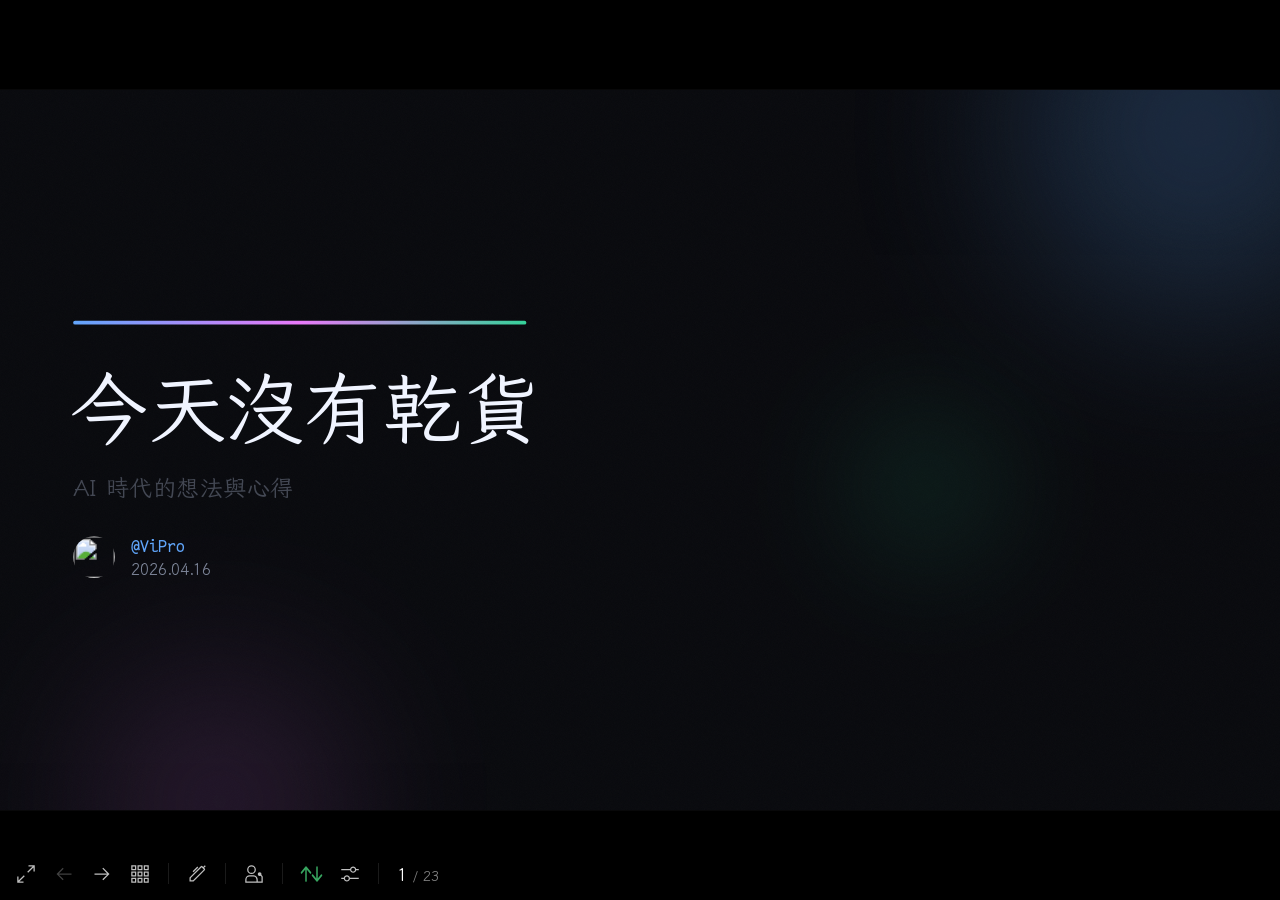
==== index.html @ 2b9e62b6 "Deploy slides Co-Authored-By: Claude Opus 4.6 (1M context) <noreply@anthropic.com>" ====
<!DOCTYPE html>
<html lang="en">
<head>
<meta charset="utf-8">
<meta name="viewport" content="width=device-width, initial-scale=1">
<title>今天沒有乾貨 - Slidev</title>
<link rel="preload" as="image" href="https://github.com/VdustR.png">
<link rel="icon" href="https://cdn.jsdelivr.net/gh/slidevjs/slidev/assets/favicon.png">
<meta http-equiv="Content-Type" content="text/html; charset=UTF-8">
<meta property="slidev:version" content="52.14.2">
<meta property="og:title" content="今天沒有乾貨 - Slidev">  <script type="module" crossorigin src="/assets/index-DfH1OjNK.js"></script>
  <link rel="modulepreload" crossorigin href="/assets/modules/vue-6H1W4fmf.js">
  <link rel="modulepreload" crossorigin href="/assets/modules/shiki-DHP1OZ5i.js">
  <link rel="stylesheet" crossorigin href="/assets/modules/shiki-UqVAgQbi.css">
  <link rel="stylesheet" crossorigin href="/assets/index-C6qQCcV-.css">
</head>
<body>
  <div id="app"></div>
  <div id="mermaid-rendering-container"></div>
  
</body>
</html>
---- assets/modules/shiki-UqVAgQbi.css ----
.resize-observer[data-v-b329ee4c]{position:absolute;top:0;left:0;z-index:-1;width:100%;height:100%;border:none;background-color:transparent;pointer-events:none;display:block;overflow:hidden;opacity:0}.resize-observer[data-v-b329ee4c] object{display:block;position:absolute;top:0;left:0;height:100%;width:100%;overflow:hidden;pointer-events:none;z-index:-1}.v-popper__popper{z-index:10000;top:0;left:0;outline:none}.v-popper__popper.v-popper__popper--hidden{visibility:hidden;opacity:0;transition:opacity .15s,visibility .15s;pointer-events:none}.v-popper__popper.v-popper__popper--shown{visibility:visible;opacity:1;transition:opacity .15s}.v-popper__popper.v-popper__popper--skip-transition,.v-popper__popper.v-popper__popper--skip-transition>.v-popper__wrapper{transition:none!important}.v-popper__backdrop{position:absolute;top:0;left:0;width:100%;height:100%;display:none}.v-popper__inner{position:relative;box-sizing:border-box;overflow-y:auto}.v-popper__inner>div{position:relative;z-index:1;max-width:inherit;max-height:inherit}.v-popper__arrow-container{position:absolute;width:10px;height:10px}.v-popper__popper--arrow-overflow .v-popper__arrow-container,.v-popper__popper--no-positioning .v-popper__arrow-container{display:none}.v-popper__arrow-inner,.v-popper__arrow-outer{border-style:solid;position:absolute;top:0;left:0;width:0;height:0}.v-popper__arrow-inner{visibility:hidden;border-width:7px}.v-popper__arrow-outer{border-width:6px}.v-popper__popper[data-popper-placement^=top] .v-popper__arrow-inner,.v-popper__popper[data-popper-placement^=bottom] .v-popper__arrow-inner{left:-2px}.v-popper__popper[data-popper-placement^=top] .v-popper__arrow-outer,.v-popper__popper[data-popper-placement^=bottom] .v-popper__arrow-outer{left:-1px}.v-popper__popper[data-popper-placement^=top] .v-popper__arrow-inner,.v-popper__popper[data-popper-placement^=top] .v-popper__arrow-outer{border-bottom-width:0;border-left-color:transparent!important;border-right-color:transparent!important;border-bottom-color:transparent!important}.v-popper__popper[data-popper-placement^=top] .v-popper__arrow-inner{top:-2px}.v-popper__popper[data-popper-placement^=bottom] .v-popper__arrow-container{top:0}.v-popper__popper[data-popper-placement^=bottom] .v-popper__arrow-inner,.v-popper__popper[data-popper-placement^=bottom] .v-popper__arrow-outer{border-top-width:0;border-left-color:transparent!important;border-right-color:transparent!important;border-top-color:transparent!important}.v-popper__popper[data-popper-placement^=bottom] .v-popper__arrow-inner{top:-4px}.v-popper__popper[data-popper-placement^=bottom] .v-popper__arrow-outer{top:-6px}.v-popper__popper[data-popper-placement^=left] .v-popper__arrow-inner,.v-popper__popper[data-popper-placement^=right] .v-popper__arrow-inner{top:-2px}.v-popper__popper[data-popper-placement^=left] .v-popper__arrow-outer,.v-popper__popper[data-popper-placement^=right] .v-popper__arrow-outer{top:-1px}.v-popper__popper[data-popper-placement^=right] .v-popper__arrow-inner,.v-popper__popper[data-popper-placement^=right] .v-popper__arrow-outer{border-left-width:0;border-left-color:transparent!important;border-top-color:transparent!important;border-bottom-color:transparent!important}.v-popper__popper[data-popper-placement^=right] .v-popper__arrow-inner{left:-4px}.v-popper__popper[data-popper-placement^=right] .v-popper__arrow-outer{left:-6px}.v-popper__popper[data-popper-placement^=left] .v-popper__arrow-container{right:-10px}.v-popper__popper[data-popper-placement^=left] .v-popper__arrow-inner,.v-popper__popper[data-popper-placement^=left] .v-popper__arrow-outer{border-right-width:0;border-top-color:transparent!important;border-right-color:transparent!important;border-bottom-color:transparent!important}.v-popper__popper[data-popper-placement^=left] .v-popper__arrow-inner{left:-2px}.v-popper--theme-tooltip .v-popper__inner{background:#000c;color:#fff;border-radius:6px;padding:7px 12px 6px}.v-popper--theme-tooltip .v-popper__arrow-outer{border-color:#000c}.v-popper--theme-dropdown .v-popper__inner{background:#fff;color:#000;border-radius:6px;border:1px solid #ddd;box-shadow:0 6px 30px #0000001a}.v-popper--theme-dropdown .v-popper__arrow-inner{visibility:visible;border-color:#fff}.v-popper--theme-dropdown .v-popper__arrow-outer{border-color:#ddd}:root{--twoslash-border-color: #8888;--twoslash-underline-color: currentColor;--twoslash-highlighted-border: #c37d0d50;--twoslash-highlighted-bg: #c37d0d20;--twoslash-popup-bg: #f8f8f8;--twoslash-popup-color: inherit;--twoslash-popup-shadow: rgba(0, 0, 0, .08) 0px 1px 4px;--twoslash-docs-color: #888;--twoslash-docs-font: sans-serif;--twoslash-code-font: inherit;--twoslash-code-font-size: 1em;--twoslash-matched-color: inherit;--twoslash-unmatched-color: #888;--twoslash-cursor-color: #8888;--twoslash-error-color: #d45656;--twoslash-error-bg: #d4565620;--twoslash-warn-color: #c37d0d;--twoslash-warn-bg: #c37d0d20;--twoslash-tag-color: #3772cf;--twoslash-tag-bg: #3772cf20;--twoslash-tag-warn-color: var(--twoslash-warn-color);--twoslash-tag-warn-bg: var(--twoslash-warn-bg);--twoslash-tag-annotate-color: #1ba673;--twoslash-tag-annotate-bg: #1ba67320}@media(prefers-reduced-motion:reduce){.twoslash *{transition:none!important}}.twoslash:hover .twoslash-hover{border-color:var(--twoslash-underline-color)}.twoslash .twoslash-hover{border-bottom:1px dotted transparent;transition-timing-function:ease;transition:border-color .3s;position:relative}.twoslash .twoslash-popup-container{position:absolute;opacity:0;display:inline-flex;flex-direction:column;transform:translateY(1.1em);background:var(--twoslash-popup-bg);color:var(--twoslash-popup-color);border:1px solid var(--twoslash-border-color);transition:opacity .3s;border-radius:4px;pointer-events:none;z-index:10;-webkit-user-select:none;user-select:none;text-align:left;box-shadow:var(--twoslash-popup-shadow)}.twoslash .twoslash-query-persisted .twoslash-popup-container{z-index:9;transform:translateY(1.5em)}.twoslash .twoslash-hover:hover .twoslash-popup-container,.twoslash .twoslash-error-hover:hover .twoslash-popup-container,.twoslash .twoslash-query-persisted .twoslash-popup-container,.twoslash .twoslash-query-line .twoslash-popup-container{opacity:1;pointer-events:auto}.twoslash .twoslash-popup-container:hover{-webkit-user-select:auto;user-select:auto}.twoslash .twoslash-popup-arrow{position:absolute;top:-4px;left:1em;border-top:1px solid var(--twoslash-border-color);border-right:1px solid var(--twoslash-border-color);background:var(--twoslash-popup-bg);transform:rotate(-45deg);width:6px;height:6px;pointer-events:none}.twoslash .twoslash-popup-code,.twoslash .twoslash-popup-error,.twoslash .twoslash-popup-docs{padding:6px 8px!important}.twoslash .twoslash-popup-code{font-family:var(--twoslash-code-font);font-size:var(--twoslash-code-font-size)}.twoslash .twoslash-popup-docs{color:var(--twoslash-docs-color);font-family:var(--twoslash-docs-font);font-size:.8em;border-top:1px solid var(--twoslash-border-color)}.twoslash .twoslash-popup-error{color:var(--twoslash-error-color);background-color:var(--twoslash-error-bg);font-family:var(--twoslash-docs-font);font-size:.8em}.twoslash .twoslash-popup-docs-tags{display:flex;flex-direction:column;font-family:var(--twoslash-docs-font)}.twoslash .twoslash-popup-docs-tags,.twoslash .twoslash-popup-docs-tag-name{margin-right:.5em}.twoslash .twoslash-popup-docs-tag-name{font-family:var(--twoslash-code-font)}.twoslash .twoslash-query-line .twoslash-popup-container{position:relative;margin-bottom:1.4em;transform:translateY(.6em)}.twoslash .twoslash-error-line{position:relative;background-color:var(--twoslash-error-bg);border-left:3px solid var(--twoslash-error-color);color:var(--twoslash-error-color);padding:6px 12px;margin:.2em 0;min-width:100%;width:max-content}.twoslash .twoslash-error-line.twoslash-error-level-warning{background-color:var(--twoslash-warn-bg);border-left:3px solid var(--twoslash-warn-color);color:var(--twoslash-warn-color)}.twoslash .twoslash-error{background:url("data:image/svg+xml,%3Csvg%20xmlns%3D'http%3A%2F%2Fwww.w3.org%2F2000%2Fsvg'%20viewBox%3D'0%200%206%203'%20enable-background%3D'new%200%200%206%203'%20height%3D'3'%20width%3D'6'%3E%3Cg%20fill%3D'%23c94824'%3E%3Cpolygon%20points%3D'5.5%2C0%202.5%2C3%201.1%2C3%204.1%2C0'%2F%3E%3Cpolygon%20points%3D'4%2C0%206%2C2%206%2C0.6%205.4%2C0'%2F%3E%3Cpolygon%20points%3D'0%2C2%201%2C3%202.4%2C3%200%2C0.6'%2F%3E%3C%2Fg%3E%3C%2Fsvg%3E") repeat-x bottom left;padding-bottom:2px}.twoslash .twoslash-error.twoslash-error-level-warning{background:url("data:image/svg+xml,%3Csvg%20xmlns%3D'http%3A%2F%2Fwww.w3.org%2F2000%2Fsvg'%20viewBox%3D'0%200%206%203'%20enable-background%3D'new%200%200%206%203'%20height%3D'3'%20width%3D'6'%3E%3Cg%20fill%3D'%23c37d0d'%3E%3Cpolygon%20points%3D'5.5%2C0%202.5%2C3%201.1%2C3%204.1%2C0'%2F%3E%3Cpolygon%20points%3D'4%2C0%206%2C2%206%2C0.6%205.4%2C0'%2F%3E%3Cpolygon%20points%3D'0%2C2%201%2C3%202.4%2C3%200%2C0.6'%2F%3E%3C%2Fg%3E%3C%2Fsvg%3E") repeat-x bottom left;padding-bottom:2px}.twoslash .twoslash-completion-cursor{position:relative}.twoslash .twoslash-completion-cursor .twoslash-completion-list{-webkit-user-select:none;user-select:none;position:absolute;top:0;left:0;transform:translateY(1.2em);margin:3px 0 0 -1px;display:inline-block;z-index:8;box-shadow:var(--twoslash-popup-shadow);background:var(--twoslash-popup-bg);border:1px solid var(--twoslash-border-color)}.twoslash-completion-list{width:240px;font-size:.8rem;padding:4px;display:flex;flex-direction:column;gap:4px}.twoslash-completion-list:hover{-webkit-user-select:auto;user-select:auto}.twoslash-completion-list:before{background-color:var(--twoslash-cursor-color);width:2px;position:absolute;top:-1.6em;height:1.4em;left:-1px;content:" "}.twoslash-completion-list li{overflow:hidden;display:flex;align-items:center;gap:.25em;line-height:1em}.twoslash-completion-list li span.twoslash-completions-unmatched{color:var(--twoslash-unmatched-color)}.twoslash-completion-list .deprecated{text-decoration:line-through;opacity:.5}.twoslash-completion-list li span.twoslash-completions-matched{color:var(--twoslash-matched-color)}.twoslash-highlighted{background-color:var(--twoslash-highlighted-bg);border:1px solid var(--twoslash-highlighted-border);padding:1px 2px;margin:-1px -3px;border-radius:4px}.twoslash-completion-list .twoslash-completions-icon{color:var(--twoslash-unmatched-color);width:1em;flex:none}.twoslash .twoslash-tag-line{position:relative;background-color:var(--twoslash-tag-bg);border-left:3px solid var(--twoslash-tag-color);color:var(--twoslash-tag-color);padding:6px 10px;margin:.2em 0;display:flex;align-items:center;gap:.3em;min-width:100%;width:max-content}.twoslash .twoslash-tag-line .twoslash-tag-icon{width:1.1em;color:inherit}.twoslash .twoslash-tag-line.twoslash-tag-error-line{background-color:var(--twoslash-error-bg);border-left:3px solid var(--twoslash-error-color);color:var(--twoslash-error-color)}.twoslash .twoslash-tag-line.twoslash-tag-warn-line{background-color:var(--twoslash-tag-warn-bg);border-left:3px solid var(--twoslash-tag-warn-color);color:var(--twoslash-tag-warn-color)}.twoslash .twoslash-tag-line.twoslash-tag-annotate-line{background-color:var(--twoslash-tag-annotate-bg);border-left:3px solid var(--twoslash-tag-annotate-color);color:var(--twoslash-tag-annotate-color)}:root{--twoslash-popup-bg: var(--vp-c-bg, inherit);--twoslash-popup-color: var(--vp-c-text-1);--twoslash-docs-color: var(--vp-c-text-1);--twoslash-docs-font: var(--vp-font-family-base);--twoslash-code-font: var(--vp-font-family-mono);--twoslash-code-size: var(--vp-code-font-size);--twoslash-underline-color: #8888;--twoslash-border-color: var(--vp-c-border);--twoslash-cursor-color: var(--vp-c-brand);--twoslash-matched-color: var(--vp-c-brand);--twoslash-unmatched-color: var(--vp-c-text-2)}.v-popper--theme-twoslash{z-index:calc(var(--vp-z-index-local-nav) - 1)}.v-popper--theme-twoslash.v-popper__popper{content-visibility:auto}.v-popper--theme-twoslash .v-popper__inner{background:var(--twoslash-popup-bg);color:var(--twoslash-popup-color);border-color:var(--twoslash-border-color)}.v-popper--theme-twoslash .v-popper__arrow-outer{border-color:var(--twoslash-border-color)}.v-popper--theme-twoslash .v-popper__arrow-inner{border-color:var(--twoslash-popup-bg)}.twoslash-popup-container{transform:translateY(1.5em)}.twoslash-query-persisted .twoslash-popup-container{transform:translateY(1.8em)}.twoslash .v-popper{display:inline-block}.twoslash-completion-list .twoslash-completions-icon{color:var(--twoslash-unmatched-color)!important}.twoslash-floating .twoslash-popup-code{max-width:600px;display:block;width:fit-content;min-width:100%;padding:6px 12px;line-height:var(--vp-code-line-height);font-size:var(--twoslash-code-size);transition:color .5s;white-space:pre-wrap}.twoslash-floating .twoslash-popup-docs,.twoslash-floating .twoslash-popup-error{padding:12px!important;font-family:var(--twoslash-docs-font);font-size:.9em;max-height:500px;max-width:700px;overflow-y:auto;overflow-x:hidden;text-wrap:balance}.twoslash-floating .twoslash-popup-docs p:first-child,.twoslash-floating .twoslash-popup-error p:first-child{margin-top:0}.twoslash-floating .twoslash-popup-docs p:last-child,.twoslash-floating .twoslash-popup-error p:last-child{margin-bottom:0}.twoslash-floating .twoslash-popup-docs{border-top:1px solid var(--twoslash-border-color);color:var(--twoslash-docs-color)}.twoslash-floating .twoslash-popup-error{color:var(--twoslash-error-color)}.twoslash-floating .twoslash-popup-error.twoslash-error-level-warning{color:var(--twoslash-warn-color)}.twoslash-floating .twoslash-popup-docs p,.twoslash-floating .twoslash-popup-error p{margin:6px 0;text-wrap:balance}.twoslash-floating .twoslash-popup-docs pre .twoslash-floating .twoslash-popup-error pre{background-color:var(--vp-code-block-bg);border-radius:8px;padding:12px;margin:6px -2px;overflow-x:auto}.twoslash-floating .twoslash-popup-docs-tags{display:flex;flex-direction:column;padding:8px 12px!important}.twoslash-floating .twoslash-popup-docs-tags .twoslash-popup-docs-tag-name{font-family:var(--twoslash-code-font);color:var(--twoslash-unmatched-color);margin-right:.5em}.twoslash-completion-cursor{height:1.2em;width:2px;margin-bottom:-.2em;background:var(--twoslash-cursor-color);display:inline-block;-webkit-user-select:none;user-select:none}.twoslash-floating.twoslash-completion .v-popper__arrow-container{display:none}.twoslash-floating.twoslash-completion .twoslash-completion-list{padding:6px;font-family:var(--twoslash-code-font);font-size:var(--twoslash-code-size)!important}.twoslash-floating.twoslash-completion .twoslash-completion-list li{padding:3px 0}.twoslash-error:empty,.twoslash-error-empty{display:inline-block;min-width:.55em;min-height:1.2em;vertical-align:middle}
---- assets/index-C6qQCcV-.css ----
:root{--slidev-code-background: #f5f5f5;--slidev-code-foreground: #1b1b1b;--slidev-code-font-family: "Fantasque Sans Mono",ui-monospace,SFMono-Regular,Menlo,Monaco,Consolas,"Liberation Mono","Courier New",monospace;--slidev-code-padding: 8px;--slidev-code-font-size: 12px;--slidev-code-line-height: 18px;--slidev-code-radius: 4px;--slidev-code-margin: 4px 0;--slidev-theme-primary: #3ab9d5;--slidev-transition-duration: .5s;--slidev-slide-container-background: black;--slidev-controls-foreground: white;--slidev-code-tab-divider: #e5e5e5;--slidev-code-tab-text-color: #67676c;--slidev-code-tab-font-size: 12px;--slidev-code-tab-active-text-color: #3c3c43}html.dark{--slidev-code-background: #1b1b1b;--slidev-code-foreground: #eee;--slidev-code-tab-divider: #222222;--slidev-code-tab-text-color: #98989f;--slidev-code-tab-active-text-color: #dfdfd6}html,body,#app,#page-root{padding:0;margin:0;width:100%;height:100vh;height:calc(var(--vh, 1vh) * 100);overflow:hidden;print-color-adjust:exact;-webkit-print-color-adjust:exact;--un-bg-opacity:1;background-color:rgb(255 255 255 / var(--un-bg-opacity));font-family:Iansui,ui-sans-serif,system-ui,-apple-system,BlinkMacSystemFont,Segoe UI,Roboto,Helvetica Neue,Arial,Noto Sans,sans-serif,"Apple Color Emoji","Segoe UI Emoji",Segoe UI Symbol,"Noto Color Emoji"}.dark html,.dark body,.dark #app,.dark #page-root{--un-bg-opacity:1;background-color:rgb(18 18 18 / var(--un-bg-opacity))}html{background:transparent}.slidev-icon-btn{aspect-ratio:1;-webkit-user-select:none;user-select:none;outline:none;cursor:pointer;position:relative;display:inline-flex;align-items:center;justify-content:center;border-radius:.25rem;padding:.25rem;vertical-align:middle;opacity:.75;transition-property:color,background-color,border-color,text-decoration-color,fill,stroke,opacity,box-shadow,transform,filter,backdrop-filter;transition-duration:.15s;transition-duration:.2s;transition-timing-function:cubic-bezier(.4,0,.2,1)}@media(min-width:768px){.slidev-icon-btn{padding:.5rem}}.slidev-icon-btn:hover{--un-bg-opacity:1;background-color:rgb(156 163 175 / var(--un-bg-opacity));--un-bg-opacity:.1;opacity:1}.slidev-icon-btn:focus-visible{opacity:1;outline-width:2px;--un-outline-color-opacity:1;outline-color:rgb(0 0 0 / var(--un-outline-color-opacity));outline-offset:2px;outline-style:solid}.dark .slidev-icon-btn:focus-visible{--un-outline-color-opacity:1;outline-color:rgb(255 255 255 / var(--un-outline-color-opacity))}.slidev-icon-btn.shallow{opacity:.3}.slidev-icon-btn.active{opacity:1}.slidev-icon-btn.disabled{opacity:.25;pointer-events:none}.slidev-layout a.slidev-icon-btn{border-style:none}.slidev-layout a.slidev-icon-btn:hover{border-style:none;--un-text-opacity:1;color:rgb(255 255 255 / var(--un-text-opacity))}.slidev-vclick-target{transition-property:opacity;transition-timing-function:cubic-bezier(.4,0,.2,1);transition-duration:.15s;transition-duration:.1s}.slidev-vclick-hidden{opacity:0!important;pointer-events:none!important;-webkit-user-select:none!important;user-select:none!important}.slidev-vclick-display-none{display:none!important}.slidev-vclick-fade{opacity:.5}.slidev-icon{display:inline-block;vertical-align:sub;line-height:1em}.slidev-page{position:relative;top:0;left:0;right:0;width:100%}.slidev-note-with-clicks .slidev-note-fade{color:#888c}.dark .slidev-note-with-clicks .slidev-note-fade{color:#a1a1a1cc}.slidev-note-click-mark{-webkit-user-select:none;user-select:none;font-size:.7em;display:inline-flex;align-items:center;border-width:1px;border-color:transparent;border-radius:.25rem;background-color:#a78bfa1a;padding-left:.25rem;padding-right:.25rem;--un-text-opacity:1;color:rgb(167 139 250 / var(--un-text-opacity));font-family:Fantasque Sans Mono,ui-monospace,SFMono-Regular,Menlo,Monaco,Consolas,Liberation Mono,Courier New,monospace}.slidev-note-click-mark.slidev-note-click-mark-active{border-width:1px;--un-border-opacity:1;border-color:rgb(167 139 250 / var(--un-border-opacity))}.slidev-note-click-mark.slidev-note-click-mark-past{filter:saturate(0);opacity:.5}.slidev-note-click-mark.slidev-note-click-mark-future{opacity:.5}.slidev-note-click-mark:before{content:"";display:inline-block;--un-icon: url("data:image/svg+xml;utf8,%3Csvg viewBox='0 0 32 32' width='1.2em' height='1.2em' xmlns='http://www.w3.org/2000/svg' %3E%3Cpath fill='currentColor' d='M23 28a1 1 0 0 1-.71-.29l-6.13-6.14l-3.33 5a1 1 0 0 1-1 .44a1 1 0 0 1-.81-.7l-6-20A1 1 0 0 1 6.29 5l20 6a1 1 0 0 1 .7.81a1 1 0 0 1-.44 1l-5 3.33l6.14 6.13a1 1 0 0 1 0 1.42l-4 4A1 1 0 0 1 23 28m0-2.41L25.59 23l-7.16-7.15l5.25-3.5L7.49 7.49l4.86 16.19l3.5-5.25Z'/%3E%3C/svg%3E");-webkit-mask:var(--un-icon) no-repeat;mask:var(--un-icon) no-repeat;-webkit-mask-size:100% 100%;mask-size:100% 100%;background-color:currentColor;color:inherit;width:1.2em;height:1.2em;opacity:.8}.slidev-note-click-mark:after{content:attr(data-clicks);display:inline-block;transform:translateY(.1em)}.slidev-form-button{border-bottom-width:2px;border-radius:.25rem;padding:.25rem 1rem;--un-text-opacity:1;color:rgb(255 255 255 / var(--un-text-opacity));--un-border-opacity:1;border-color:rgb(55 65 81 / var(--un-border-opacity));--un-bg-opacity:1;background-color:rgb(107 114 128 / var(--un-bg-opacity))}.slidev-form-button:hover{--un-border-opacity:1;border-color:rgb(75 85 99 / var(--un-border-opacity));--un-bg-opacity:1;background-color:rgb(156 163 175 / var(--un-bg-opacity))}.slidev-form-button.primary{--un-border-opacity:1;border-color:rgb(17 94 89 / var(--un-border-opacity));--un-bg-opacity:1;background-color:rgb(13 148 136 / var(--un-bg-opacity))}.slidev-form-button.primary:hover{--un-border-opacity:1;border-color:rgb(15 118 110 / var(--un-border-opacity));--un-bg-opacity:1;background-color:rgb(20 184 166 / var(--un-bg-opacity))}.rough-annotation{transform:scale(calc(1 / var(--slidev-slide-scale)))}#twoslash-container{position:fixed}#twoslash-container .v-popper__wrapper:not(.no-slide-scale>*){transform:scale(calc(1 * var(--slidev-slide-scale)));transform-origin:30px top}.slidev-note ul{margin:0}html.dark:root{color-scheme:dark}html.dark .shiki{color:var(--shiki-dark, inherit);--twoslash-popup-bg: var(--shiki-dark-bg, inherit)}html.dark .shiki span{color:var(--shiki-dark)}html:not(.dark) .shiki{color:var(--shiki-light, inherit);--twoslash-popup-bg: var(--shiki-light-bg, inherit)}html:not(.dark) .shiki span{color:var(--shiki-light)}.twoslash-meta-line.twoslash-popover-line{margin-top:-10px}.slidev-code-wrapper{margin:var(--slidev-code-margin)!important;scroll-padding:var(--slidev-code-padding)}.slidev-code-wrapper:-webkit-scrollbar{width:0px}.slidev-code{font-family:var(--slidev-code-font-family)!important;padding:var(--slidev-code-padding)!important;font-size:var(--slidev-code-font-size)!important;line-height:var(--slidev-code-line-height)!important;border-radius:var(--slidev-code-radius)!important;background:var(--slidev-code-background);overflow:auto}.slidev-code-block-title,.slidev-code-group-tabs{background:var(--slidev-code-background);color:var(--slidev-code-tab-text-color);padding-left:var(--slidev-code-padding);padding-right:var(--slidev-code-padding);font-size:var(--slidev-code-tab-font-size);border-radius:var(--slidev-code-radius) var(--slidev-code-radius) 0 0;box-shadow:inset 0 -1px var(--slidev-code-tab-divider);display:flex;gap:8px;align-items:center}.slidev-code-block-title{padding:var(--slidev-code-padding)}.slidev-code-tab{font-size:var(--slidev-code-tab-font-size);white-space:nowrap;cursor:pointer;transition:color .25s;padding:var(--slidev-code-padding);border-bottom:2px solid transparent;color:var(--slidev-code-tab-text-color);position:relative;display:flex;align-items:center;gap:8px}.slidev-code-tab:hover{color:var(--slidev-code-tab-active-text-color)!important}.slidev-code-group-blocks .slidev-code-wrapper{margin:0!important}.slidev-code-group-blocks .slidev-code{border-radius:0 0 var(--slidev-code-radius) var(--slidev-code-radius)!important}.slidev-code-group-blocks .slidev-code-wrapper.active{display:block}.slidev-code-group-blocks .slidev-code-wrapper{display:none}.slidev-code-block-title+.slidev-code,.slidev-code-group-tabs+.slidev-code{border-top-left-radius:0!important;border-top-right-radius:0!important}.slidev-code .slidev-code-dishonored{opacity:.3;pointer-events:none}.slidev-code-line-numbers .slidev-code code{counter-reset:step;counter-increment:step calc(var(--start, 1) - 1)}.slidev-code-line-numbers .slidev-code code .line:before{content:counter(step);counter-increment:step;display:inline-block;text-align:right;margin-right:1.5rem;width:1rem;--un-text-opacity:1;color:rgb(156 163 175 / var(--un-text-opacity))}.dark .slidev-code-line-numbers .slidev-code code .line:before{--un-text-opacity:1;color:rgb(75 85 99 / var(--un-text-opacity))}.slidev-note :not(pre)>code,.slidev-layout :not(pre)>code{font-size:.9em;background:var(--slidev-code-background);border-radius:var(--slidev-code-radius);padding:.125rem .375rem;font-weight:300}.slidev-note :not(pre)>code:after,.slidev-note :not(pre)>code:before{content:""}.slidev-layout :not(pre)>code:before{margin-right:-.08em}.katex,.katex :after,.katex :before{border-color:currentColor}.slidev-katex-wrapper .mord.dishonored{opacity:.3}.slide-left-enter-active,.slide-left-leave-active,.slide-right-enter-active,.slide-right-leave-active,.slide-up-enter-active,.slide-up-leave-active,.slide-down-enter-active,.slide-down-leave-active{transition:all var(--slidev-transition-duration) ease}.slide-left-enter-from,.slide-right-leave-to{translate:100% 0}.slide-left-leave-to,.slide-right-enter-from{translate:-100% 0}.slide-up-enter-from,.slide-down-leave-to{translate:0 100%}.slide-up-leave-to,.slide-down-enter-from{translate:0 -100%}.fade-enter-active,.fade-leave-active{transition:opacity var(--slidev-transition-duration) ease}.fade-enter-from,.fade-leave-to{opacity:0}.fade-out-leave-active{transition:opacity calc(var(--slidev-transition-duration) * .6) ease-out}.fade-out-enter-active{transition:opacity calc(var(--slidev-transition-duration) * .8) ease-in;transition-delay:calc(var(--slidev-transition-duration) * .6)}.fade-out-enter-from,.fade-out-leave-to{opacity:0}.slidev-layout{height:100%;padding:2.5rem 3.5rem;font-size:1.1rem}.slidev-layout pre,.slidev-layout code{-webkit-user-select:text;user-select:text}.slidev-layout code{font-family:Fantasque Sans Mono,ui-monospace,SFMono-Regular,Menlo,Monaco,Consolas,Liberation Mono,Courier New,monospace}.slidev-layout p{margin-top:1rem;margin-bottom:1rem;line-height:1.5rem}.slidev-layout ul{list-style:square}.slidev-layout ol{list-style:decimal}.slidev-layout li{line-height:1.8em}.slidev-layout blockquote{background:var(--slidev-code-background);color:var(--slidev-code-foreground);border-left-width:1px;border-color:var(--slidev-theme-primary);border-radius:.25rem;padding:.25rem .5rem;font-size:.875rem;line-height:1.25rem}.slidev-layout blockquote>*{margin-top:0;margin-bottom:0}.slidev-layout table{width:100%}.slidev-layout tr{border-bottom-width:1px;border-color:#9ca3af33}.slidev-layout th{text-align:left;font-weight:400}.slidev-layout a{border-bottom-width:1px;border-color:currentColor;border-style:dashed}.slidev-layout a:hover{border-style:solid;color:var(--slidev-theme-primary)}.slidev-layout td,.slidev-layout th{padding:.75rem .5rem}.slidev-layout b,.slidev-layout strong{font-weight:600}.slidev-layout kbd{border-width:1px;border-bottom-width:2px;border-color:#9ca3af33;border-radius:.25rem;--un-bg-opacity:1;background-color:rgb(156 163 175 / var(--un-bg-opacity));--un-bg-opacity:.05;padding:.125rem .25rem;font-size:.75rem;line-height:1rem;font-family:Fantasque Sans Mono,ui-monospace,SFMono-Regular,Menlo,Monaco,Consolas,Liberation Mono,Courier New,monospace}.slidev-layout h1,[dir=ltr] h1,.slidev-layout [dir=ltr] h1,.slidev-layout h6,[dir=ltr] h6,.slidev-layout [dir=ltr] h6{margin-left:-.05em;margin-right:0}.slidev-layout li,[dir=ltr] li,.slidev-layout [dir=ltr] li{margin-left:1.1em;margin-right:0;padding-left:.2em;padding-right:0}[dir=rtl] h1,.slidev-layout [dir=rtl] h1,[dir=rtl] h6,.slidev-layout [dir=rtl] h6{margin-right:-.05em;margin-left:0}[dir=rtl] li,.slidev-layout [dir=rtl] li{margin-right:1.1em;margin-left:0;padding-right:.2em;padding-left:0}@font-face{font-family:Iansui;src:url(/fonts/Iansui-Regular.ttf) format("truetype");font-weight:400;font-style:normal;font-display:swap}@font-face{font-family:Fantasque Sans Mono;src:url(/fonts/FantasqueSansMono-Regular.otf) format("opentype");font-weight:400;font-style:normal;font-display:swap}@font-face{font-family:Fantasque Sans Mono;src:url(/fonts/FantasqueSansMono-Bold.otf) format("opentype");font-weight:700;font-style:normal;font-display:swap}@font-face{font-family:Fantasque Sans Mono;src:url(/fonts/FantasqueSansMono-Italic.otf) format("opentype");font-weight:400;font-style:italic;font-display:swap}@font-face{font-family:Fantasque Sans Mono;src:url(/fonts/FantasqueSansMono-BoldItalic.otf) format("opentype");font-weight:700;font-style:italic;font-display:swap}.slidev-layout h1+p{margin-top:-.5rem;margin-bottom:1rem;opacity:.5}.slidev-layout p+h2,.slidev-layout ul+h2,.slidev-layout table+h2{margin-top:2.5rem}.slidev-layout h1{margin-bottom:1rem;font-size:2.25rem;line-height:2.5rem}.slidev-layout h2{font-size:1.875rem;line-height:2.25rem}.slidev-layout h3{font-size:1.5rem;line-height:2rem}.slidev-layout h4{font-size:1.25rem;line-height:1.75rem}.slidev-layout h5{font-size:1rem;line-height:1.5rem}.slidev-layout h6{padding-top:.25rem;font-size:.875rem;line-height:1.25rem;font-weight:500;letter-spacing:.1em;text-transform:uppercase}.slidev-layout h6:not(.opacity-100){opacity:.4}.slidev-layout.cover,.slidev-layout.intro{display:grid;height:100%}.slidev-layout.cover h1,.slidev-layout.intro h1{font-size:3.75rem;line-height:1;line-height:5rem}.slidev-layout.section h1{font-size:3.75rem;line-height:1;font-weight:500;line-height:5rem}.slidev-layout.fact{display:grid;height:100%;text-align:center}.slidev-layout.fact h1{font-size:6rem;line-height:1;font-weight:700}.slidev-layout.fact h1+p{font-size:1.5rem;line-height:2rem;font-weight:700}.slidev-layout.statement{display:grid;height:100%;text-align:center}.slidev-layout.statement h1{font-size:3.75rem;line-height:1;font-weight:700}.slidev-layout.quote{display:grid;height:100%}.slidev-layout.quote h1+p{margin-top:.5rem}:root{--at-bg: #08090d;--at-surface: #0e1117;--at-border: #1c2333;--at-text: #d1d5db;--at-heading: #f0f4ff;--at-muted: #7c8497;--at-primary: #60a5fa;--at-secondary: #e879f9;--at-accent: #34d399;--at-code-bg: #0a0d14;--at-gradient: linear-gradient(135deg, #60a5fa, #e879f9, #34d399);--slidev-theme-primary: var(--at-primary);--slidev-theme-background: var(--at-bg)}.slidev-layout{background:var(--at-bg);color:var(--at-text);font-family:Iansui,sans-serif;position:relative;overflow:hidden}.slidev-layout:before{content:"";position:absolute;inset:0;opacity:.025;pointer-events:none;z-index:0;background-image:url("data:image/svg+xml,%3Csvg viewBox='0 0 256 256' xmlns='http://www.w3.org/2000/svg'%3E%3Cfilter id='n'%3E%3CfeTurbulence type='fractalNoise' baseFrequency='0.85' numOctaves='4' stitchTiles='stitch'/%3E%3C/filter%3E%3Crect width='100%25' height='100%25' filter='url(%23n)'/%3E%3C/svg%3E");background-size:128px 128px}.slidev-layout h1,.slidev-layout h2,.slidev-layout h3{color:var(--at-heading);font-weight:400}.slidev-layout h1+p{color:var(--at-muted)}.slidev-layout a{color:var(--at-primary);text-decoration:none;border-bottom:1px solid rgba(96,165,250,.3);transition:border-color .2s}.slidev-layout a:hover{border-bottom-color:var(--at-primary)}.slidev-layout :not(pre)>code{font-family:Fantasque Sans Mono,monospace;background:var(--at-code-bg);border:1px solid var(--at-border);border-radius:4px;padding:.15em .4em;font-size:.9em;color:var(--at-primary)}.slidev-layout pre{font-family:Fantasque Sans Mono,monospace;background:var(--at-code-bg)!important;border:1px solid var(--at-border);border-radius:8px;position:relative;z-index:1}.slidev-layout blockquote{border-left:3px solid var(--at-primary);padding-left:1em;color:var(--at-muted);font-style:italic}.slidev-layout ul>li::marker{color:var(--at-primary)}.slidev-layout ol>li::marker{color:var(--at-primary);font-family:Fantasque Sans Mono,monospace}.slidev-layout table{border-collapse:collapse}.slidev-layout th{color:var(--at-heading);border-bottom:2px solid var(--at-border);font-weight:400}.slidev-layout td{border-bottom:1px solid var(--at-border)}.slidev-layout th,.slidev-layout td{padding:.5em 1em}.slidev-layout strong{color:var(--at-heading);font-weight:700}.slidev-layout em{color:var(--at-secondary)}.slidev-layout hr{border:none;height:2px;background:var(--at-gradient);border-radius:1px;opacity:.5}.slidev-layout kbd{font-family:Fantasque Sans Mono,monospace;background:var(--at-surface);border:1px solid var(--at-border);border-radius:4px;padding:.1em .4em;font-size:.85em;color:var(--at-text);box-shadow:0 1px 0 var(--at-border)}*,:before,:after{box-sizing:border-box;border-width:0;border-style:solid;border-color:var(--un-default-border-color, #e5e7eb)}:before,:after{--un-content: ""}html,:host{line-height:1.5;-webkit-text-size-adjust:100%;-moz-tab-size:4;tab-size:4;font-family:ui-sans-serif,system-ui,sans-serif,"Apple Color Emoji","Segoe UI Emoji",Segoe UI Symbol,"Noto Color Emoji";font-feature-settings:normal;font-variation-settings:normal;-webkit-tap-highlight-color:transparent}body{margin:0;line-height:inherit}hr{height:0;color:inherit;border-top-width:1px}abbr:where([title]){text-decoration:underline dotted}h1,h2,h3,h4,h5,h6{font-size:inherit;font-weight:inherit}a{color:inherit;text-decoration:inherit}b,strong{font-weight:bolder}code,kbd,samp,pre{font-family:ui-monospace,SFMono-Regular,Menlo,Monaco,Consolas,Liberation Mono,Courier New,monospace;font-feature-settings:normal;font-variation-settings:normal;font-size:1em}small{font-size:80%}sub,sup{font-size:75%;line-height:0;position:relative;vertical-align:baseline}sub{bottom:-.25em}sup{top:-.5em}table{text-indent:0;border-color:inherit;border-collapse:collapse}button,input,optgroup,select,textarea{font-family:inherit;font-feature-settings:inherit;font-variation-settings:inherit;font-size:100%;font-weight:inherit;line-height:inherit;color:inherit;margin:0;padding:0}button,select{text-transform:none}button,[type=button],[type=reset],[type=submit]{-webkit-appearance:button;background-color:transparent;background-image:none}:-moz-focusring{outline:auto}:-moz-ui-invalid{box-shadow:none}progress{vertical-align:baseline}::-webkit-inner-spin-button,::-webkit-outer-spin-button{height:auto}[type=search]{-webkit-appearance:textfield;outline-offset:-2px}::-webkit-search-decoration{-webkit-appearance:none}::-webkit-file-upload-button{-webkit-appearance:button;font:inherit}summary{display:list-item}blockquote,dl,dd,h1,h2,h3,h4,h5,h6,hr,figure,p,pre{margin:0}fieldset{margin:0;padding:0}legend{padding:0}ol,ul,menu{list-style:none;margin:0;padding:0}dialog{padding:0}textarea{resize:vertical}input::placeholder,textarea::placeholder{opacity:1;color:#9ca3af}button,[role=button]{cursor:pointer}:disabled{cursor:default}img,svg,video,canvas,audio,iframe,embed,object{display:block;vertical-align:middle}img,video{max-width:100%;height:auto}[hidden]:where(:not([hidden=until-found])){display:none}*,:before,:after{--un-rotate:0;--un-rotate-x:0;--un-rotate-y:0;--un-rotate-z:0;--un-scale-x:1;--un-scale-y:1;--un-scale-z:1;--un-skew-x:0;--un-skew-y:0;--un-translate-x:0;--un-translate-y:0;--un-translate-z:0;--un-pan-x: ;--un-pan-y: ;--un-pinch-zoom: ;--un-scroll-snap-strictness:proximity;--un-ordinal: ;--un-slashed-zero: ;--un-numeric-figure: ;--un-numeric-spacing: ;--un-numeric-fraction: ;--un-border-spacing-x:0;--un-border-spacing-y:0;--un-ring-offset-shadow:0 0 rgb(0 0 0 / 0);--un-ring-shadow:0 0 rgb(0 0 0 / 0);--un-shadow-inset: ;--un-shadow:0 0 rgb(0 0 0 / 0);--un-ring-inset: ;--un-ring-offset-width:0px;--un-ring-offset-color:#fff;--un-ring-width:0px;--un-ring-color:rgb(147 197 253 / .5);--un-blur: ;--un-brightness: ;--un-contrast: ;--un-drop-shadow: ;--un-grayscale: ;--un-hue-rotate: ;--un-invert: ;--un-saturate: ;--un-sepia: ;--un-backdrop-blur: ;--un-backdrop-brightness: ;--un-backdrop-contrast: ;--un-backdrop-grayscale: ;--un-backdrop-hue-rotate: ;--un-backdrop-invert: ;--un-backdrop-opacity: ;--un-backdrop-saturate: ;--un-backdrop-sepia: }::backdrop{--un-rotate:0;--un-rotate-x:0;--un-rotate-y:0;--un-rotate-z:0;--un-scale-x:1;--un-scale-y:1;--un-scale-z:1;--un-skew-x:0;--un-skew-y:0;--un-translate-x:0;--un-translate-y:0;--un-translate-z:0;--un-pan-x: ;--un-pan-y: ;--un-pinch-zoom: ;--un-scroll-snap-strictness:proximity;--un-ordinal: ;--un-slashed-zero: ;--un-numeric-figure: ;--un-numeric-spacing: ;--un-numeric-fraction: ;--un-border-spacing-x:0;--un-border-spacing-y:0;--un-ring-offset-shadow:0 0 rgb(0 0 0 / 0);--un-ring-shadow:0 0 rgb(0 0 0 / 0);--un-shadow-inset: ;--un-shadow:0 0 rgb(0 0 0 / 0);--un-ring-inset: ;--un-ring-offset-width:0px;--un-ring-offset-color:#fff;--un-ring-width:0px;--un-ring-color:rgb(147 197 253 / .5);--un-blur: ;--un-brightness: ;--un-contrast: ;--un-drop-shadow: ;--un-grayscale: ;--un-hue-rotate: ;--un-invert: ;--un-saturate: ;--un-sepia: ;--un-backdrop-blur: ;--un-backdrop-brightness: ;--un-backdrop-contrast: ;--un-backdrop-grayscale: ;--un-backdrop-hue-rotate: ;--un-backdrop-invert: ;--un-backdrop-opacity: ;--un-backdrop-saturate: ;--un-backdrop-sepia: }:is(.prose){color:var(--un-prose-body);max-width:65ch}:is(.prose) :where(p):not(:where([class~=not-prose],[class~=not-prose] *)){margin-top:1.25em;margin-bottom:1.25em}:is(.prose) :where([class~=lead]):not(:where([class~=not-prose],[class~=not-prose] *)){color:var(--un-prose-lead);font-size:1.25em;line-height:1.6;margin-top:1.2em;margin-bottom:1.2em}:is(.prose) :where(a):not(:where([class~=not-prose],[class~=not-prose] *)){color:var(--un-prose-links);text-decoration:underline;font-weight:500}:is(.prose) :where(strong):not(:where([class~=not-prose],[class~=not-prose] *)){color:var(--un-prose-bold);font-weight:600}:is(.prose) :where(a strong):not(:where([class~=not-prose],[class~=not-prose] *)){color:inherit}:is(.prose) :where(blockquote strong):not(:where([class~=not-prose],[class~=not-prose] *)){color:inherit}:is(.prose) :where(thead th strong):not(:where([class~=not-prose],[class~=not-prose] *)){color:inherit}:is(.prose) :where(ol):not(:where([class~=not-prose],[class~=not-prose] *)){list-style-type:decimal;margin-top:1.25em;margin-bottom:1.25em;padding-inline-start:1.625em}:is(.prose) :where(ol[type=A]):not(:where([class~=not-prose],[class~=not-prose] *)){list-style-type:upper-alpha}:is(.prose) :where(ol[type=a]):not(:where([class~=not-prose],[class~=not-prose] *)){list-style-type:lower-alpha}:is(.prose) :where(ol[type=A s]):not(:where([class~=not-prose],[class~=not-prose] *)){list-style-type:upper-alpha}:is(.prose) :where(ol[type=a s]):not(:where([class~=not-prose],[class~=not-prose] *)){list-style-type:lower-alpha}:is(.prose) :where(ol[type=I]):not(:where([class~=not-prose],[class~=not-prose] *)){list-style-type:upper-roman}:is(.prose) :where(ol[type=i]):not(:where([class~=not-prose],[class~=not-prose] *)){list-style-type:lower-roman}:is(.prose) :where(ol[type=I s]):not(:where([class~=not-prose],[class~=not-prose] *)){list-style-type:upper-roman}:is(.prose) :where(ol[type=i s]):not(:where([class~=not-prose],[class~=not-prose] *)){list-style-type:lower-roman}:is(.prose) :where(ol[type="1"]):not(:where([class~=not-prose],[class~=not-prose] *)){list-style-type:decimal}:is(.prose) :where(ul):not(:where([class~=not-prose],[class~=not-prose] *)){list-style-type:disc;margin-top:1.25em;margin-bottom:1.25em;padding-inline-start:1.625em}:is(.prose) :where(ol>li):not(:where([class~=not-prose],[class~=not-prose] *))::marker{font-weight:400;color:var(--un-prose-counters)}:is(.prose) :where(ul>li):not(:where([class~=not-prose],[class~=not-prose] *))::marker{color:var(--un-prose-bullets)}:is(.prose) :where(dt):not(:where([class~=not-prose],[class~=not-prose] *)){color:var(--un-prose-headings);font-weight:600;margin-top:1.25em}:is(.prose) :where(hr):not(:where([class~=not-prose],[class~=not-prose] *)){border-color:var(--un-prose-hr);border-top-width:1px;margin-top:3em;margin-bottom:3em}:is(.prose) :where(blockquote):not(:where([class~=not-prose],[class~=not-prose] *)){font-weight:500;font-style:italic;color:var(--un-prose-quotes);border-inline-start-width:.25rem;border-inline-start-color:var(--un-prose-quote-borders);quotes:"“""”""‘""’";margin-top:1.6em;margin-bottom:1.6em;padding-inline-start:1em}:is(.prose) :where(blockquote p:first-of-type):not(:where([class~=not-prose],[class~=not-prose] *)):before{content:open-quote}:is(.prose) :where(blockquote p:last-of-type):not(:where([class~=not-prose],[class~=not-prose] *)):after{content:close-quote}:is(.prose) :where(h1):not(:where([class~=not-prose],[class~=not-prose] *)){color:var(--un-prose-headings);font-weight:800;font-size:2.25em;margin-top:0;margin-bottom:.8888889em;line-height:1.1111111}:is(.prose) :where(h1 strong):not(:where([class~=not-prose],[class~=not-prose] *)){font-weight:900;color:inherit}:is(.prose) :where(h2):not(:where([class~=not-prose],[class~=not-prose] *)){color:var(--un-prose-headings);font-weight:700;font-size:1.5em;margin-top:2em;margin-bottom:1em;line-height:1.3333333}:is(.prose) :where(h2 strong):not(:where([class~=not-prose],[class~=not-prose] *)){font-weight:800;color:inherit}:is(.prose) :where(h3):not(:where([class~=not-prose],[class~=not-prose] *)){color:var(--un-prose-headings);font-weight:600;font-size:1.25em;margin-top:1.6em;margin-bottom:.6em;line-height:1.6}:is(.prose) :where(h3 strong):not(:where([class~=not-prose],[class~=not-prose] *)){font-weight:700;color:inherit}:is(.prose) :where(h4):not(:where([class~=not-prose],[class~=not-prose] *)){color:var(--un-prose-headings);font-weight:600;margin-top:1.5em;margin-bottom:.5em;line-height:1.5}:is(.prose) :where(h4 strong):not(:where([class~=not-prose],[class~=not-prose] *)){font-weight:700;color:inherit}:is(.prose) :where(img):not(:where([class~=not-prose],[class~=not-prose] *)){margin-top:2em;margin-bottom:2em}:is(.prose) :where(picture):not(:where([class~=not-prose],[class~=not-prose] *)){display:block;margin-top:2em;margin-bottom:2em}:is(.prose) :where(video):not(:where([class~=not-prose],[class~=not-prose] *)){margin-top:2em;margin-bottom:2em}:is(.prose) :where(kbd):not(:where([class~=not-prose],[class~=not-prose] *)){font-weight:500;font-family:inherit;color:var(--un-prose-kbd);box-shadow:0 0 0 1px rgb(var(--un-prose-kbd-shadows) / 10%),0 3px rgb(var(--un-prose-kbd-shadows) / 10%);font-size:.875em;border-radius:.3125rem;padding-top:.1875em;padding-inline-end:.375em;padding-bottom:.1875em;padding-inline-start:.375em}:is(.prose) :where(code):not(:where([class~=not-prose],[class~=not-prose] *)){color:var(--un-prose-code);font-weight:600;font-size:.875em}:is(.prose) :where(code):not(:where([class~=not-prose],[class~=not-prose] *)):before{content:"`"}:is(.prose) :where(code):not(:where([class~=not-prose],[class~=not-prose] *)):after{content:"`"}:is(.prose) :where(a code):not(:where([class~=not-prose],[class~=not-prose] *)){color:inherit}:is(.prose) :where(h1 code):not(:where([class~=not-prose],[class~=not-prose] *)){color:inherit}:is(.prose) :where(h2 code):not(:where([class~=not-prose],[class~=not-prose] *)){color:inherit;font-size:.875em}:is(.prose) :where(h3 code):not(:where([class~=not-prose],[class~=not-prose] *)){color:inherit;font-size:.9em}:is(.prose) :where(h4 code):not(:where([class~=not-prose],[class~=not-prose] *)){color:inherit}:is(.prose) :where(blockquote code):not(:where([class~=not-prose],[class~=not-prose] *)){color:inherit}:is(.prose) :where(thead th code):not(:where([class~=not-prose],[class~=not-prose] *)){color:inherit}:is(.prose) :where(pre):not(:where([class~=not-prose],[class~=not-prose] *)){color:var(--un-prose-pre-code);background-color:var(--un-prose-pre-bg);overflow-x:auto;font-weight:400;font-size:.875em;line-height:1.7142857;margin-top:1.7142857em;margin-bottom:1.7142857em;border-radius:.375rem;padding-top:.8571429em;padding-inline-end:1.1428571em;padding-bottom:.8571429em;padding-inline-start:1.1428571em}:is(.prose) :where(pre code):not(:where([class~=not-prose],[class~=not-prose] *)){background-color:transparent;border-width:0;border-radius:0;padding:0;font-weight:inherit;color:inherit;font-size:inherit;font-family:inherit;line-height:inherit}:is(.prose) :where(pre code):not(:where([class~=not-prose],[class~=not-prose] *)):before{content:none}:is(.prose) :where(pre code):not(:where([class~=not-prose],[class~=not-prose] *)):after{content:none}:is(.prose) :where(table):not(:where([class~=not-prose],[class~=not-prose] *)){width:100%;table-layout:auto;margin-top:2em;margin-bottom:2em;font-size:.875em;line-height:1.7142857}:is(.prose) :where(thead):not(:where([class~=not-prose],[class~=not-prose] *)){border-bottom-width:1px;border-bottom-color:var(--un-prose-th-borders)}:is(.prose) :where(thead th):not(:where([class~=not-prose],[class~=not-prose] *)){color:var(--un-prose-headings);font-weight:600;vertical-align:bottom;padding-inline-end:.5714286em;padding-bottom:.5714286em;padding-inline-start:.5714286em}:is(.prose) :where(tbody tr):not(:where([class~=not-prose],[class~=not-prose] *)){border-bottom-width:1px;border-bottom-color:var(--un-prose-td-borders)}:is(.prose) :where(tbody tr:last-child):not(:where([class~=not-prose],[class~=not-prose] *)){border-bottom-width:0}:is(.prose) :where(tbody td):not(:where([class~=not-prose],[class~=not-prose] *)){vertical-align:baseline}:is(.prose) :where(tfoot):not(:where([class~=not-prose],[class~=not-prose] *)){border-top-width:1px;border-top-color:var(--un-prose-th-borders)}:is(.prose) :where(tfoot td):not(:where([class~=not-prose],[class~=not-prose] *)){vertical-align:top}:is(.prose) :where(th,td):not(:where([class~=not-prose],[class~=not-prose] *)){text-align:start}:is(.prose) :where(figure>*):not(:where([class~=not-prose],[class~=not-prose] *)){margin-top:0;margin-bottom:0}:is(.prose) :where(figcaption):not(:where([class~=not-prose],[class~=not-prose] *)){color:var(--un-prose-captions);font-size:.875em;line-height:1.4285714;margin-top:.8571429em}:is(.prose){font-size:1rem;line-height:1.75}:is(.prose) :where(picture>img):not(:where([class~=not-prose],[class~=not-prose] *)){margin-top:0;margin-bottom:0}:is(.prose) :where(li):not(:where([class~=not-prose],[class~=not-prose] *)){margin-top:.5em;margin-bottom:.5em}:is(.prose) :where(ol>li):not(:where([class~=not-prose],[class~=not-prose] *)){padding-inline-start:.375em}:is(.prose) :where(ul>li):not(:where([class~=not-prose],[class~=not-prose] *)){padding-inline-start:.375em}:is(.prose) :where(>ul>li p):not(:where([class~=not-prose],[class~=not-prose] *)){margin-top:.75em;margin-bottom:.75em}:is(.prose) :where(>ul>li>p:first-child):not(:where([class~=not-prose],[class~=not-prose] *)){margin-top:1.25em}:is(.prose) :where(>ul>li>p:last-child):not(:where([class~=not-prose],[class~=not-prose] *)){margin-bottom:1.25em}:is(.prose) :where(>ol>li>p:first-child):not(:where([class~=not-prose],[class~=not-prose] *)){margin-top:1.25em}:is(.prose) :where(>ol>li>p:last-child):not(:where([class~=not-prose],[class~=not-prose] *)){margin-bottom:1.25em}:is(.prose) :where(ul ul,ul ol,ol ul,ol ol):not(:where([class~=not-prose],[class~=not-prose] *)){margin-top:.75em;margin-bottom:.75em}:is(.prose) :where(dl):not(:where([class~=not-prose],[class~=not-prose] *)){margin-top:1.25em;margin-bottom:1.25em}:is(.prose) :where(dd):not(:where([class~=not-prose],[class~=not-prose] *)){margin-top:.5em;padding-inline-start:1.625em}:is(.prose) :where(hr+*):not(:where([class~=not-prose],[class~=not-prose] *)){margin-top:0}:is(.prose) :where(h2+*):not(:where([class~=not-prose],[class~=not-prose] *)){margin-top:0}:is(.prose) :where(h3+*):not(:where([class~=not-prose],[class~=not-prose] *)){margin-top:0}:is(.prose) :where(h4+*):not(:where([class~=not-prose],[class~=not-prose] *)){margin-top:0}:is(.prose) :where(thead th:first-child):not(:where([class~=not-prose],[class~=not-prose] *)){padding-inline-start:0}:is(.prose) :where(thead th:last-child):not(:where([class~=not-prose],[class~=not-prose] *)){padding-inline-end:0}:is(.prose) :where(tbody td,tfoot td):not(:where([class~=not-prose],[class~=not-prose] *)){padding-top:.5714286em;padding-inline-end:.5714286em;padding-bottom:.5714286em;padding-inline-start:.5714286em}:is(.prose) :where(tbody td:first-child,tfoot td:first-child):not(:where([class~=not-prose],[class~=not-prose] *)){padding-inline-start:0}:is(.prose) :where(tbody td:last-child,tfoot td:last-child):not(:where([class~=not-prose],[class~=not-prose] *)){padding-inline-end:0}:is(.prose) :where(figure):not(:where([class~=not-prose],[class~=not-prose] *)){margin-top:2em;margin-bottom:2em}:is(.prose) :where(>:first-child):not(:where([class~=not-prose],[class~=not-prose] *)){margin-top:0}:is(.prose) :where(>:last-child):not(:where([class~=not-prose],[class~=not-prose] *)){margin-bottom:0}:is(.prose){--un-prose-body:#374151;--un-prose-invert-body:#d1d5db;--un-prose-headings:#111827;--un-prose-invert-headings:white;--un-prose-lead:#4b5563;--un-prose-invert-lead:#9ca3af;--un-prose-links:#111827;--un-prose-invert-links:white;--un-prose-bold:#111827;--un-prose-invert-bold:white;--un-prose-counters:#6b7280;--un-prose-invert-counters:#9ca3af;--un-prose-bullets:#d1d5db;--un-prose-invert-bullets:#4b5563;--un-prose-hr:#e5e7eb;--un-prose-invert-hr:#374151;--un-prose-quotes:#111827;--un-prose-invert-quotes:#f3f4f6;--un-prose-quote-borders:#e5e7eb;--un-prose-invert-quote-borders:#374151;--un-prose-captions:#6b7280;--un-prose-invert-captions:#9ca3af;--un-prose-kbd:#111827;--un-prose-invert-kbd:white;--un-prose-kbd-shadows:#111827;--un-prose-invert-kbd-shadows:white;--un-prose-code:#111827;--un-prose-invert-code:white;--un-prose-pre-code:#e5e7eb;--un-prose-invert-pre-code:#d1d5db;--un-prose-pre-bg:#1f2937;--un-prose-invert-pre-bg:rgb(0 0 0 / 50%);--un-prose-th-borders:#d1d5db;--un-prose-invert-th-borders:#4b5563;--un-prose-td-borders:#e5e7eb;--un-prose-invert-td-borders:#374151}.dark :is(.dark\:prose-invert){--un-prose-body:var(--un-prose-invert-body);--un-prose-headings:var(--un-prose-invert-headings);--un-prose-lead:var(--un-prose-invert-lead);--un-prose-links:var(--un-prose-invert-links);--un-prose-bold:var(--un-prose-invert-bold);--un-prose-counters:var(--un-prose-invert-counters);--un-prose-bullets:var(--un-prose-invert-bullets);--un-prose-hr:var(--un-prose-invert-hr);--un-prose-quotes:var(--un-prose-invert-quotes);--un-prose-quote-borders:var(--un-prose-invert-quote-borders);--un-prose-captions:var(--un-prose-invert-captions);--un-prose-kbd:var(--un-prose-invert-kbd);--un-prose-kbd-shadows:var(--un-prose-invert-kbd-shadows);--un-prose-code:var(--un-prose-invert-code);--un-prose-pre-code:var(--un-prose-invert-pre-code);--un-prose-pre-bg:var(--un-prose-invert-pre-bg);--un-prose-th-borders:var(--un-prose-invert-th-borders);--un-prose-td-borders:var(--un-prose-invert-td-borders)}.container{width:100%}.z-context-menu{z-index:60}.z-label,[z-label=""]{z-index:40}.z-menu{z-index:20}.z-modal{z-index:70}.z-nav{z-index:50}.slidev-glass-effect{border-width:1px;border-color:#9ca3af33;--un-bg-opacity:1;background-color:rgb(255 255 255 / var(--un-bg-opacity));--un-bg-opacity:.75 !important;--un-shadow:var(--un-shadow-inset) 0 20px 25px -5px var(--un-shadow-color, rgb(0 0 0 / .1)),var(--un-shadow-inset) 0 8px 10px -6px var(--un-shadow-color, rgb(0 0 0 / .1));box-shadow:var(--un-ring-offset-shadow),var(--un-ring-shadow),var(--un-shadow);--un-backdrop-blur:blur(8px);-webkit-backdrop-filter:var(--un-backdrop-blur) var(--un-backdrop-brightness) var(--un-backdrop-contrast) var(--un-backdrop-grayscale) var(--un-backdrop-hue-rotate) var(--un-backdrop-invert) var(--un-backdrop-opacity) var(--un-backdrop-saturate) var(--un-backdrop-sepia);backdrop-filter:var(--un-backdrop-blur) var(--un-backdrop-brightness) var(--un-backdrop-contrast) var(--un-backdrop-grayscale) var(--un-backdrop-hue-rotate) var(--un-backdrop-invert) var(--un-backdrop-opacity) var(--un-backdrop-saturate) var(--un-backdrop-sepia)}.border-main,.dark [border~="dark:main"],.dark [dark\:border~=main],[border-main=""],[border~=main]{border-color:#9ca3af33}.border-primary,.hover\:border-primary:hover{border-color:var(--slidev-theme-primary)}.bg-active{background-color:#9ca3af1a}.bg-main,[bg-main=""]{--un-bg-opacity:1;background-color:rgb(255 255 255 / var(--un-bg-opacity))}.dark .bg-main,.dark .slidev-glass-effect,.dark [bg-main=""]{--un-bg-opacity:1;background-color:rgb(18 18 18 / var(--un-bg-opacity))}.bg-primary,[bg-primary=""]{background-color:var(--slidev-theme-primary)}.hover\:bg-active:hover,[hover\:bg-active=""]:hover{background-color:#9ca3af1a}.dark .text-main,.dark [text-main=""]{--un-text-opacity:1;color:rgb(221 221 221 / var(--un-text-opacity))}.text-main,[text-main=""]{--un-text-opacity:1;color:rgb(24 24 24 / var(--un-text-opacity))}.text-primary,[text-primary=""]{color:var(--slidev-theme-primary)}@media(min-width:640px){.container{max-width:640px}}@media(min-width:768px){.container{max-width:768px}}@media(min-width:1024px){.container{max-width:1024px}}@media(min-width:1280px){.container{max-width:1280px}}@media(min-width:1536px){.container{max-width:1536px}}:root{--twoslash-popup-bg: var(--slidev-code-background);--twoslash-popup-color: var(--slidev-code-foreground);--twoslash-docs-color: inherit;--twoslash-docs-font: inherit;--twoslash-code-font: "Fantasque Sans Mono",ui-monospace,SFMono-Regular,Menlo,Monaco,Consolas,"Liberation Mono","Courier New",monospace;--twoslash-underline-color: #8888;--twoslash-border-color: #8888;--twoslash-cursor-color: var(--slidev-theme-primary);--twoslash-matched-color: var(--slidev-theme-primary)}.twoslash-popup-container{font-size:13px}.twoslash-popup-container .twoslash-popup-code{font-size:.85em}.twoslash-floating .twoslash-popup-docs-tags .twoslash-popup-docs-tag-name{color:inherit;opacity:.5}.shiki-magic-move-container{position:relative;white-space:pre}.shiki-magic-move-line-number{opacity:.3;-webkit-user-select:none;-moz-user-select:none;user-select:none}.shiki-magic-move-item{display:inline-block;transition:color var(--smm-duration,.5s) var(--smm-easing,"ease")}.shiki-magic-move-enter-active,.shiki-magic-move-leave-active,.shiki-magic-move-move{transition:all var(--smm-duration,.5s) var(--smm-easing,"ease")}.shiki-magic-move-container-resize,.shiki-magic-move-container-restyle{transition:all var(--smm-duration,.5s) var(--smm-easing,"ease");transition-delay:calc(var(--smm-duration, .5s)*var(--smm-delay-container, 1))}.shiki-magic-move-move{transition-delay:calc(var(--smm-duration, .5s)*var(--smm-delay-move, 1) + var(--smm-stagger, 0));z-index:1}.shiki-magic-move-enter-active{transition-delay:calc(var(--smm-duration, .5s)*var(--smm-delay-enter, 1) + var(--smm-stagger, 0));z-index:1}.shiki-magic-move-leave-active{transition-delay:calc(var(--smm-duration, .5s)*var(--smm-delay-leave, 1) + var(--smm-stagger, 0))}.shiki-magic-move-enter-from,.shiki-magic-move-leave-to{opacity:0}br.shiki-magic-move-leave-active{display:none}.i-carbon-camera{--un-icon:url("data:image/svg+xml;utf8,%3Csvg viewBox='0 0 32 32' width='1em' height='1em' xmlns='http://www.w3.org/2000/svg' %3E%3Cpath fill='currentColor' d='M29 26H3a1 1 0 0 1-1-1V8a1 1 0 0 1 1-1h6.46l1.71-2.55A1 1 0 0 1 12 4h8a1 1 0 0 1 .83.45L22.54 7H29a1 1 0 0 1 1 1v17a1 1 0 0 1-1 1M4 24h24V9h-6a1 1 0 0 1-.83-.45L19.46 6h-6.92l-1.71 2.55A1 1 0 0 1 10 9H4Z'/%3E%3Cpath fill='currentColor' d='M16 22a6 6 0 1 1 6-6a6 6 0 0 1-6 6m0-10a4 4 0 1 0 4 4a4 4 0 0 0-4-4'/%3E%3C/svg%3E");-webkit-mask:var(--un-icon) no-repeat;mask:var(--un-icon) no-repeat;-webkit-mask-size:100% 100%;mask-size:100% 100%;background-color:currentColor;color:inherit;width:1em;height:1em}.i-carbon\:apps{--un-icon:url("data:image/svg+xml;utf8,%3Csvg viewBox='0 0 32 32' width='1em' height='1em' xmlns='http://www.w3.org/2000/svg' %3E%3Cpath fill='currentColor' d='M8 4v4H4V4Zm2-2H2v8h8Zm8 2v4h-4V4Zm2-2h-8v8h8Zm8 2v4h-4V4Zm2-2h-8v8h8ZM8 14v4H4v-4Zm2-2H2v8h8Zm8 2v4h-4v-4Zm2-2h-8v8h8Zm8 2v4h-4v-4Zm2-2h-8v8h8ZM8 24v4H4v-4Zm2-2H2v8h8Zm8 2v4h-4v-4Zm2-2h-8v8h8Zm8 2v4h-4v-4Zm2-2h-8v8h8Z'/%3E%3C/svg%3E");-webkit-mask:var(--un-icon) no-repeat;mask:var(--un-icon) no-repeat;-webkit-mask-size:100% 100%;mask-size:100% 100%;background-color:currentColor;color:inherit;width:1em;height:1em}.i-carbon\:arrow-down{--un-icon:url("data:image/svg+xml;utf8,%3Csvg viewBox='0 0 32 32' width='1em' height='1em' xmlns='http://www.w3.org/2000/svg' %3E%3Cpath fill='currentColor' d='M24.59 16.59L17 24.17V4h-2v20.17l-7.59-7.58L6 18l10 10l10-10z'/%3E%3C/svg%3E");-webkit-mask:var(--un-icon) no-repeat;mask:var(--un-icon) no-repeat;-webkit-mask-size:100% 100%;mask-size:100% 100%;background-color:currentColor;color:inherit;width:1em;height:1em}.i-carbon\:arrow-left{--un-icon:url("data:image/svg+xml;utf8,%3Csvg viewBox='0 0 32 32' width='1em' height='1em' xmlns='http://www.w3.org/2000/svg' %3E%3Cpath fill='currentColor' d='m14 26l1.41-1.41L7.83 17H28v-2H7.83l7.58-7.59L14 6L4 16z'/%3E%3C/svg%3E");-webkit-mask:var(--un-icon) no-repeat;mask:var(--un-icon) no-repeat;-webkit-mask-size:100% 100%;mask-size:100% 100%;background-color:currentColor;color:inherit;width:1em;height:1em}.i-carbon\:arrow-right{--un-icon:url("data:image/svg+xml;utf8,%3Csvg viewBox='0 0 32 32' width='1em' height='1em' xmlns='http://www.w3.org/2000/svg' %3E%3Cpath fill='currentColor' d='m18 6l-1.43 1.393L24.15 15H4v2h20.15l-7.58 7.573L18 26l10-10z'/%3E%3C/svg%3E");-webkit-mask:var(--un-icon) no-repeat;mask:var(--un-icon) no-repeat;-webkit-mask-size:100% 100%;mask-size:100% 100%;background-color:currentColor;color:inherit;width:1em;height:1em}.i-carbon\:arrow-up{--un-icon:url("data:image/svg+xml;utf8,%3Csvg viewBox='0 0 32 32' width='1em' height='1em' xmlns='http://www.w3.org/2000/svg' %3E%3Cpath fill='currentColor' d='M16 4L6 14l1.41 1.41L15 7.83V28h2V7.83l7.59 7.58L26 14z'/%3E%3C/svg%3E");-webkit-mask:var(--un-icon) no-repeat;mask:var(--un-icon) no-repeat;-webkit-mask-size:100% 100%;mask-size:100% 100%;background-color:currentColor;color:inherit;width:1em;height:1em}.i-carbon\:arrow-up-right{--un-icon:url("data:image/svg+xml;utf8,%3Csvg viewBox='0 0 32 32' width='1em' height='1em' xmlns='http://www.w3.org/2000/svg' %3E%3Cpath fill='currentColor' d='M10 6v2h12.59L6 24.59L7.41 26L24 9.41V22h2V6z'/%3E%3C/svg%3E");-webkit-mask:var(--un-icon) no-repeat;mask:var(--un-icon) no-repeat;-webkit-mask-size:100% 100%;mask-size:100% 100%;background-color:currentColor;color:inherit;width:1em;height:1em}.i-carbon\:catalog{--un-icon:url("data:image/svg+xml;utf8,%3Csvg viewBox='0 0 32 32' width='1em' height='1em' xmlns='http://www.w3.org/2000/svg' %3E%3Cpath fill='currentColor' d='M26 2H8a2 2 0 0 0-2 2v4H4v2h2v5H4v2h2v5H4v2h2v4a2 2 0 0 0 2 2h18a2 2 0 0 0 2-2V4a2 2 0 0 0-2-2m0 26H8v-4h2v-2H8v-5h2v-2H8v-5h2V8H8V4h18Z'/%3E%3Cpath fill='currentColor' d='M14 8h8v2h-8zm0 7h8v2h-8zm0 7h8v2h-8z'/%3E%3C/svg%3E");-webkit-mask:var(--un-icon) no-repeat;mask:var(--un-icon) no-repeat;-webkit-mask-size:100% 100%;mask-size:100% 100%;background-color:currentColor;color:inherit;width:1em;height:1em}.i-carbon\:checkbox{--un-icon:url("data:image/svg+xml;utf8,%3Csvg viewBox='0 0 32 32' width='1em' height='1em' xmlns='http://www.w3.org/2000/svg' %3E%3Cpath fill='currentColor' d='M26 4H6a2 2 0 0 0-2 2v20a2 2 0 0 0 2 2h20a2 2 0 0 0 2-2V6a2 2 0 0 0-2-2M6 26V6h20v20Z'/%3E%3C/svg%3E");-webkit-mask:var(--un-icon) no-repeat;mask:var(--un-icon) no-repeat;-webkit-mask-size:100% 100%;mask-size:100% 100%;background-color:currentColor;color:inherit;width:1em;height:1em}.i-carbon\:checkmark{--un-icon:url("data:image/svg+xml;utf8,%3Csvg viewBox='0 0 32 32' width='1em' height='1em' xmlns='http://www.w3.org/2000/svg' %3E%3Cpath fill='currentColor' d='m13 24l-9-9l1.414-1.414L13 21.171L26.586 7.586L28 9z'/%3E%3C/svg%3E");-webkit-mask:var(--un-icon) no-repeat;mask:var(--un-icon) no-repeat;-webkit-mask-size:100% 100%;mask-size:100% 100%;background-color:currentColor;color:inherit;width:1em;height:1em}.i-carbon\:cics-program{--un-icon:url("data:image/svg+xml;utf8,%3Csvg viewBox='0 0 32 32' width='1em' height='1em' xmlns='http://www.w3.org/2000/svg' %3E%3Cpath fill='currentColor' d='m20.17 19l-2.59 2.59L19 23l4-4l-4-4l-1.42 1.41zm-8.34 0l2.59-2.59L13 15l-4 4l4 4l1.42-1.41z'/%3E%3Ccircle cx='9' cy='8' r='1' fill='currentColor'/%3E%3Ccircle cx='6' cy='8' r='1' fill='currentColor'/%3E%3Cpath fill='currentColor' d='M28 4H4c-1.103 0-2 .898-2 2v20c0 1.103.897 2 2 2h24c1.103 0 2-.897 2-2V6c0-1.102-.897-2-2-2m0 2v4H4V6zM4 26V12h24v14z'/%3E%3C/svg%3E");-webkit-mask:var(--un-icon) no-repeat;mask:var(--un-icon) no-repeat;-webkit-mask-size:100% 100%;mask-size:100% 100%;background-color:currentColor;color:inherit;width:1em;height:1em}.i-carbon\:close{--un-icon:url("data:image/svg+xml;utf8,%3Csvg viewBox='0 0 32 32' width='1em' height='1em' xmlns='http://www.w3.org/2000/svg' %3E%3Cpath fill='currentColor' d='M17.414 16L24 9.414L22.586 8L16 14.586L9.414 8L8 9.414L14.586 16L8 22.586L9.414 24L16 17.414L22.586 24L24 22.586z'/%3E%3C/svg%3E");-webkit-mask:var(--un-icon) no-repeat;mask:var(--un-icon) no-repeat;-webkit-mask-size:100% 100%;mask-size:100% 100%;background-color:currentColor;color:inherit;width:1em;height:1em}.i-carbon\:close-outline{--un-icon:url("data:image/svg+xml;utf8,%3Csvg viewBox='0 0 32 32' width='1em' height='1em' xmlns='http://www.w3.org/2000/svg' %3E%3Cpath fill='currentColor' d='M16 2C8.2 2 2 8.2 2 16s6.2 14 14 14s14-6.2 14-14S23.8 2 16 2m0 26C9.4 28 4 22.6 4 16S9.4 4 16 4s12 5.4 12 12s-5.4 12-12 12'/%3E%3Cpath fill='currentColor' d='M21.4 23L16 17.6L10.6 23L9 21.4l5.4-5.4L9 10.6L10.6 9l5.4 5.4L21.4 9l1.6 1.6l-5.4 5.4l5.4 5.4z'/%3E%3C/svg%3E");-webkit-mask:var(--un-icon) no-repeat;mask:var(--un-icon) no-repeat;-webkit-mask-size:100% 100%;mask-size:100% 100%;background-color:currentColor;color:inherit;width:1em;height:1em}.i-carbon\:cursor-1{--un-icon:url("data:image/svg+xml;utf8,%3Csvg viewBox='0 0 32 32' width='1em' height='1em' xmlns='http://www.w3.org/2000/svg' %3E%3Cpath fill='currentColor' d='M23 28a1 1 0 0 1-.71-.29l-6.13-6.14l-3.33 5a1 1 0 0 1-1 .44a1 1 0 0 1-.81-.7l-6-20A1 1 0 0 1 6.29 5l20 6a1 1 0 0 1 .7.81a1 1 0 0 1-.44 1l-5 3.33l6.14 6.13a1 1 0 0 1 0 1.42l-4 4A1 1 0 0 1 23 28m0-2.41L25.59 23l-7.16-7.15l5.25-3.5L7.49 7.49l4.86 16.19l3.5-5.25Z'/%3E%3C/svg%3E");-webkit-mask:var(--un-icon) no-repeat;mask:var(--un-icon) no-repeat;-webkit-mask-size:100% 100%;mask-size:100% 100%;background-color:currentColor;color:inherit;width:1em;height:1em}.i-carbon\:document-pdf{--un-icon:url("data:image/svg+xml;utf8,%3Csvg viewBox='0 0 32 32' width='1em' height='1em' xmlns='http://www.w3.org/2000/svg' %3E%3Cpath fill='currentColor' d='M30 18v-2h-6v10h2v-4h3v-2h-3v-2zm-11 8h-4V16h4a3.003 3.003 0 0 1 3 3v4a3.003 3.003 0 0 1-3 3m-2-2h2a1 1 0 0 0 1-1v-4a1 1 0 0 0-1-1h-2Zm-6-8H6v10h2v-3h3a2.003 2.003 0 0 0 2-2v-3a2 2 0 0 0-2-2m-3 5v-3h3l.001 3Z'/%3E%3Cpath fill='currentColor' d='M22 14v-4a.91.91 0 0 0-.3-.7l-7-7A.9.9 0 0 0 14 2H4a2.006 2.006 0 0 0-2 2v24a2 2 0 0 0 2 2h16v-2H4V4h8v6a2.006 2.006 0 0 0 2 2h6v2Zm-8-4V4.4l5.6 5.6Z'/%3E%3C/svg%3E");-webkit-mask:var(--un-icon) no-repeat;mask:var(--un-icon) no-repeat;-webkit-mask-size:100% 100%;mask-size:100% 100%;background-color:currentColor;color:inherit;width:1em;height:1em}.i-carbon\:download{--un-icon:url("data:image/svg+xml;utf8,%3Csvg viewBox='0 0 32 32' width='1em' height='1em' xmlns='http://www.w3.org/2000/svg' %3E%3Cpath fill='currentColor' d='M26 24v4H6v-4H4v4a2 2 0 0 0 2 2h20a2 2 0 0 0 2-2v-4Zm0-10l-1.41-1.41L17 20.17V2h-2v18.17l-7.59-7.58L6 14l10 10z'/%3E%3C/svg%3E");-webkit-mask:var(--un-icon) no-repeat;mask:var(--un-icon) no-repeat;-webkit-mask-size:100% 100%;mask-size:100% 100%;background-color:currentColor;color:inherit;width:1em;height:1em}.i-carbon\:drop-photo{--un-icon:url("data:image/svg+xml;utf8,%3Csvg viewBox='0 0 32 32' width='1em' height='1em' xmlns='http://www.w3.org/2000/svg' %3E%3Cpath fill='currentColor' d='M19 26a4 4 0 1 1 4-4a4.005 4.005 0 0 1-4 4m0-6a2 2 0 1 0 2 2a2 2 0 0 0-2-2'/%3E%3Cpath fill='currentColor' d='M27 29H11a2 2 0 0 1-2-2v-9a2 2 0 0 1 2-2h3.28l.543-1.632A2 2 0 0 1 16.721 13h4.558a2 2 0 0 1 1.898 1.368L23.72 16H27a2 2 0 0 1 2 2v9a2 2 0 0 1-2 2m-16-2h16v-9h-4.72l-1-3h-4.56l-1 3H11Zm16-16h2v2h-2zm0-4h2v2h-2zm0-4h2v2h-2zm-4 0h2v2h-2zm-4 0h2v2h-2zm-4 0h2v2h-2zm-4 0h2v2h-2zM7 3h2v2H7zM3 3h2v2H3zm0 4h2v2H3zm0 4h2v2H3zm0 4h2v2H3zm0 4h2v2H3zm0 4h2v2H3zm0 4h2v2H3z'/%3E%3C/svg%3E");-webkit-mask:var(--un-icon) no-repeat;mask:var(--un-icon) no-repeat;-webkit-mask-size:100% 100%;mask-size:100% 100%;background-color:currentColor;color:inherit;width:1em;height:1em}.i-carbon\:edit{--un-icon:url("data:image/svg+xml;utf8,%3Csvg viewBox='0 0 32 32' width='1em' height='1em' xmlns='http://www.w3.org/2000/svg' %3E%3Cpath fill='currentColor' d='M2 26h28v2H2zM25.4 9c.8-.8.8-2 0-2.8l-3.6-3.6c-.8-.8-2-.8-2.8 0l-15 15V24h6.4zm-5-5L24 7.6l-3 3L17.4 7zM6 22v-3.6l10-10l3.6 3.6l-10 10z'/%3E%3C/svg%3E");-webkit-mask:var(--un-icon) no-repeat;mask:var(--un-icon) no-repeat;-webkit-mask-size:100% 100%;mask-size:100% 100%;background-color:currentColor;color:inherit;width:1em;height:1em}.i-carbon\:erase{--un-icon:url("data:image/svg+xml;utf8,%3Csvg viewBox='0 0 32 32' width='1em' height='1em' xmlns='http://www.w3.org/2000/svg' %3E%3Cpath fill='currentColor' d='M7 27h23v2H7zm20.38-16.49l-7.93-7.92a2 2 0 0 0-2.83 0l-14 14a2 2 0 0 0 0 2.83L7.13 24h9.59l10.66-10.66a2 2 0 0 0 0-2.83M15.89 22H8l-4-4l6.31-6.31l7.93 7.92Zm3.76-3.76l-7.92-7.93L18 4l8 7.93Z'/%3E%3C/svg%3E");-webkit-mask:var(--un-icon) no-repeat;mask:var(--un-icon) no-repeat;-webkit-mask-size:100% 100%;mask-size:100% 100%;background-color:currentColor;color:inherit;width:1em;height:1em}.i-carbon\:error{--un-icon:url("data:image/svg+xml;utf8,%3Csvg viewBox='0 0 32 32' width='1em' height='1em' xmlns='http://www.w3.org/2000/svg' %3E%3Cpath fill='currentColor' d='M2 16A14 14 0 1 0 16 2A14 14 0 0 0 2 16m23.15 7.75L8.25 6.85a12 12 0 0 1 16.9 16.9M8.24 25.16a12 12 0 0 1-1.4-16.89l16.89 16.89a12 12 0 0 1-15.49 0'/%3E%3C/svg%3E");-webkit-mask:var(--un-icon) no-repeat;mask:var(--un-icon) no-repeat;-webkit-mask-size:100% 100%;mask-size:100% 100%;background-color:currentColor;color:inherit;width:1em;height:1em}.i-carbon\:help{--un-icon:url("data:image/svg+xml;utf8,%3Csvg viewBox='0 0 32 32' width='1em' height='1em' xmlns='http://www.w3.org/2000/svg' %3E%3Cpath fill='currentColor' d='M16 2a14 14 0 1 0 14 14A14 14 0 0 0 16 2m0 26a12 12 0 1 1 12-12a12 12 0 0 1-12 12'/%3E%3Ccircle cx='16' cy='23.5' r='1.5' fill='currentColor'/%3E%3Cpath fill='currentColor' d='M17 8h-1.5a4.49 4.49 0 0 0-4.5 4.5v.5h2v-.5a2.5 2.5 0 0 1 2.5-2.5H17a2.5 2.5 0 0 1 0 5h-2v4.5h2V17a4.5 4.5 0 0 0 0-9'/%3E%3C/svg%3E");-webkit-mask:var(--un-icon) no-repeat;mask:var(--un-icon) no-repeat;-webkit-mask-size:100% 100%;mask-size:100% 100%;background-color:currentColor;color:inherit;width:1em;height:1em}.i-carbon\:information{--un-icon:url("data:image/svg+xml;utf8,%3Csvg viewBox='0 0 32 32' width='1em' height='1em' xmlns='http://www.w3.org/2000/svg' %3E%3Cpath fill='currentColor' d='M17 22v-8h-4v2h2v6h-3v2h8v-2zM16 8a1.5 1.5 0 1 0 1.5 1.5A1.5 1.5 0 0 0 16 8'/%3E%3Cpath fill='currentColor' d='M16 30a14 14 0 1 1 14-14a14 14 0 0 1-14 14m0-26a12 12 0 1 0 12 12A12 12 0 0 0 16 4'/%3E%3C/svg%3E");-webkit-mask:var(--un-icon) no-repeat;mask:var(--un-icon) no-repeat;-webkit-mask-size:100% 100%;mask-size:100% 100%;background-color:currentColor;color:inherit;width:1em;height:1em}.i-carbon\:list-boxes{--un-icon:url("data:image/svg+xml;utf8,%3Csvg viewBox='0 0 32 32' width='1em' height='1em' xmlns='http://www.w3.org/2000/svg' %3E%3Cpath fill='currentColor' d='M16 8h14v2H16zm0 14h14v2H16zm-6-8H4a2 2 0 0 1-2-2V6a2 2 0 0 1 2-2h6a2 2 0 0 1 2 2v6a2 2 0 0 1-2 2M4 6v6h6.001L10 6Zm6 22H4a2 2 0 0 1-2-2v-6a2 2 0 0 1 2-2h6a2 2 0 0 1 2 2v6a2 2 0 0 1-2 2m-6-8v6h6.001L10 20Z'/%3E%3C/svg%3E");-webkit-mask:var(--un-icon) no-repeat;mask:var(--un-icon) no-repeat;-webkit-mask-size:100% 100%;mask-size:100% 100%;background-color:currentColor;color:inherit;width:1em;height:1em}.i-carbon\:maximize{--un-icon:url("data:image/svg+xml;utf8,%3Csvg viewBox='0 0 32 32' width='1em' height='1em' xmlns='http://www.w3.org/2000/svg' %3E%3Cpath fill='currentColor' d='M20 2v2h6.586L18 12.582L19.414 14L28 5.414V12h2V2zm-6 17.416L12.592 18L4 26.586V20H2v10h10v-2H5.414z'/%3E%3C/svg%3E");-webkit-mask:var(--un-icon) no-repeat;mask:var(--un-icon) no-repeat;-webkit-mask-size:100% 100%;mask-size:100% 100%;background-color:currentColor;color:inherit;width:1em;height:1em}.i-carbon\:minimize{--un-icon:url("data:image/svg+xml;utf8,%3Csvg viewBox='0 0 32 32' width='1em' height='1em' xmlns='http://www.w3.org/2000/svg' %3E%3Cpath fill='currentColor' d='M4 18v2h6.586L2 28.582L3.414 30L12 21.414V28h2V18zM30 3.416L28.592 2L20 10.586V4h-2v10h10v-2h-6.586z'/%3E%3C/svg%3E");-webkit-mask:var(--un-icon) no-repeat;mask:var(--un-icon) no-repeat;-webkit-mask-size:100% 100%;mask-size:100% 100%;background-color:currentColor;color:inherit;width:1em;height:1em}.i-carbon\:pause{--un-icon:url("data:image/svg+xml;utf8,%3Csvg viewBox='0 0 32 32' width='1em' height='1em' xmlns='http://www.w3.org/2000/svg' %3E%3Cpath fill='currentColor' d='M12 8v16H8V8zm0-2H8a2 2 0 0 0-2 2v16a2 2 0 0 0 2 2h4a2 2 0 0 0 2-2V8a2 2 0 0 0-2-2m12 2v16h-4V8zm0-2h-4a2 2 0 0 0-2 2v16a2 2 0 0 0 2 2h4a2 2 0 0 0 2-2V8a2 2 0 0 0-2-2'/%3E%3C/svg%3E");-webkit-mask:var(--un-icon) no-repeat;mask:var(--un-icon) no-repeat;-webkit-mask-size:100% 100%;mask-size:100% 100%;background-color:currentColor;color:inherit;width:1em;height:1em}.i-carbon\:pen{--un-icon:url("data:image/svg+xml;utf8,%3Csvg viewBox='0 0 32 32' width='1em' height='1em' xmlns='http://www.w3.org/2000/svg' %3E%3Cpath fill='currentColor' d='M27.307 6.107L30 3.414L28.586 2l-2.693 2.693L24.8 3.6a1.933 1.933 0 0 0-2.8 0l-18 18V28h6.4l18-18a1.933 1.933 0 0 0 0-2.8ZM9.6 26H6v-3.6L23.4 5L27 8.6ZM9 11.586L16.586 4L18 5.414L10.414 13z'/%3E%3C/svg%3E");-webkit-mask:var(--un-icon) no-repeat;mask:var(--un-icon) no-repeat;-webkit-mask-size:100% 100%;mask-size:100% 100%;background-color:currentColor;color:inherit;width:1em;height:1em}.i-carbon\:pin{--un-icon:url("data:image/svg+xml;utf8,%3Csvg viewBox='0 0 32 32' width='1em' height='1em' xmlns='http://www.w3.org/2000/svg' %3E%3Cpath fill='currentColor' d='M28.59 13.31L30 11.9L20 2l-1.31 1.42l1.18 1.18l-11.49 9.72l-1.72-1.71L5.25 14l5.66 5.68L2 28.58L3.41 30l8.91-8.91L18 26.75l1.39-1.42l-1.71-1.71l9.72-11.49ZM16.26 22.2L9.8 15.74L21.29 6L26 10.71Z'/%3E%3C/svg%3E");-webkit-mask:var(--un-icon) no-repeat;mask:var(--un-icon) no-repeat;-webkit-mask-size:100% 100%;mask-size:100% 100%;background-color:currentColor;color:inherit;width:1em;height:1em}.i-carbon\:pin-filled{--un-icon:url("data:image/svg+xml;utf8,%3Csvg viewBox='0 0 32 32' width='1em' height='1em' xmlns='http://www.w3.org/2000/svg' %3E%3Cpath fill='currentColor' d='M28.586 13.314L30 11.9L20 2l-1.314 1.415l1.186 1.186L8.38 14.322l-1.716-1.715L5.25 14l5.657 5.677L2 28.583L3.41 30l8.911-8.909L18 26.748l1.393-1.414l-1.716-1.716l9.724-11.49Z'/%3E%3C/svg%3E");-webkit-mask:var(--un-icon) no-repeat;mask:var(--un-icon) no-repeat;-webkit-mask-size:100% 100%;mask-size:100% 100%;background-color:currentColor;color:inherit;width:1em;height:1em}.i-carbon\:play{--un-icon:url("data:image/svg+xml;utf8,%3Csvg viewBox='0 0 32 32' width='1em' height='1em' xmlns='http://www.w3.org/2000/svg' %3E%3Cpath fill='currentColor' d='M7 28a1 1 0 0 1-1-1V5a1 1 0 0 1 1.482-.876l20 11a1 1 0 0 1 0 1.752l-20 11A1 1 0 0 1 7 28M8 6.69v18.62L24.925 16Z'/%3E%3C/svg%3E");-webkit-mask:var(--un-icon) no-repeat;mask:var(--un-icon) no-repeat;-webkit-mask-size:100% 100%;mask-size:100% 100%;background-color:currentColor;color:inherit;width:1em;height:1em}.i-carbon\:presentation-file{--un-icon:url("data:image/svg+xml;utf8,%3Csvg viewBox='0 0 32 32' width='1em' height='1em' xmlns='http://www.w3.org/2000/svg' %3E%3Cpath fill='currentColor' d='M15 10h2v8h-2zm5 4h2v4h-2zm-10-2h2v6h-2z'/%3E%3Cpath fill='currentColor' d='M25 4h-8V2h-2v2H7a2 2 0 0 0-2 2v14a2 2 0 0 0 2 2h8v6h-4v2h10v-2h-4v-6h8a2 2 0 0 0 2-2V6a2 2 0 0 0-2-2m0 16H7V6h18Z'/%3E%3C/svg%3E");-webkit-mask:var(--un-icon) no-repeat;mask:var(--un-icon) no-repeat;-webkit-mask-size:100% 100%;mask-size:100% 100%;background-color:currentColor;color:inherit;width:1em;height:1em}.i-carbon\:radio-button{--un-icon:url("data:image/svg+xml;utf8,%3Csvg viewBox='0 0 32 32' width='1em' height='1em' xmlns='http://www.w3.org/2000/svg' %3E%3Cpath fill='currentColor' d='M16 2a14 14 0 1 0 14 14A14 14 0 0 0 16 2m0 26a12 12 0 1 1 12-12a12 12 0 0 1-12 12'/%3E%3C/svg%3E");-webkit-mask:var(--un-icon) no-repeat;mask:var(--un-icon) no-repeat;-webkit-mask-size:100% 100%;mask-size:100% 100%;background-color:currentColor;color:inherit;width:1em;height:1em}.i-carbon\:redo{--un-icon:url("data:image/svg+xml;utf8,%3Csvg viewBox='0 0 32 32' width='1em' height='1em' xmlns='http://www.w3.org/2000/svg' %3E%3Cpath fill='currentColor' d='M12 10h12.185l-3.587-3.586L22 5l6 6l-6 6l-1.402-1.415L24.182 12H12a6 6 0 0 0 0 12h8v2h-8a8 8 0 0 1 0-16'/%3E%3C/svg%3E");-webkit-mask:var(--un-icon) no-repeat;mask:var(--un-icon) no-repeat;-webkit-mask-size:100% 100%;mask-size:100% 100%;background-color:currentColor;color:inherit;width:1em;height:1em}.i-carbon\:renew{--un-icon:url("data:image/svg+xml;utf8,%3Csvg viewBox='0 0 32 32' width='1em' height='1em' xmlns='http://www.w3.org/2000/svg' %3E%3Cpath fill='currentColor' d='M12 10H6.78A11 11 0 0 1 27 16h2A13 13 0 0 0 6 7.68V4H4v8h8Zm8 12h5.22A11 11 0 0 1 5 16H3a13 13 0 0 0 23 8.32V28h2v-8h-8Z'/%3E%3C/svg%3E");-webkit-mask:var(--un-icon) no-repeat;mask:var(--un-icon) no-repeat;-webkit-mask-size:100% 100%;mask-size:100% 100%;background-color:currentColor;color:inherit;width:1em;height:1em}.i-carbon\:settings-adjust{--un-icon:url("data:image/svg+xml;utf8,%3Csvg viewBox='0 0 32 32' width='1em' height='1em' xmlns='http://www.w3.org/2000/svg' %3E%3Cpath fill='currentColor' d='M30 8h-4.1c-.5-2.3-2.5-4-4.9-4s-4.4 1.7-4.9 4H2v2h14.1c.5 2.3 2.5 4 4.9 4s4.4-1.7 4.9-4H30zm-9 4c-1.7 0-3-1.3-3-3s1.3-3 3-3s3 1.3 3 3s-1.3 3-3 3M2 24h4.1c.5 2.3 2.5 4 4.9 4s4.4-1.7 4.9-4H30v-2H15.9c-.5-2.3-2.5-4-4.9-4s-4.4 1.7-4.9 4H2zm9-4c1.7 0 3 1.3 3 3s-1.3 3-3 3s-3-1.3-3-3s1.3-3 3-3'/%3E%3C/svg%3E");-webkit-mask:var(--un-icon) no-repeat;mask:var(--un-icon) no-repeat;-webkit-mask-size:100% 100%;mask-size:100% 100%;background-color:currentColor;color:inherit;width:1em;height:1em}.i-carbon\:template{--un-icon:url("data:image/svg+xml;utf8,%3Csvg viewBox='0 0 32 32' width='1em' height='1em' xmlns='http://www.w3.org/2000/svg' %3E%3Cpath fill='currentColor' d='M26 6v4H6V6zm0-2H6a2 2 0 0 0-2 2v4a2 2 0 0 0 2 2h20a2 2 0 0 0 2-2V6a2 2 0 0 0-2-2M10 16v10H6V16zm0-2H6a2 2 0 0 0-2 2v10a2 2 0 0 0 2 2h4a2 2 0 0 0 2-2V16a2 2 0 0 0-2-2m16 2v10H16V16zm0-2H16a2 2 0 0 0-2 2v10a2 2 0 0 0 2 2h10a2 2 0 0 0 2-2V16a2 2 0 0 0-2-2'/%3E%3C/svg%3E");-webkit-mask:var(--un-icon) no-repeat;mask:var(--un-icon) no-repeat;-webkit-mask-size:100% 100%;mask-size:100% 100%;background-color:currentColor;color:inherit;width:1em;height:1em}.i-carbon\:text-annotation-toggle{--un-icon:url("data:image/svg+xml;utf8,%3Csvg viewBox='0 0 32 32' width='1em' height='1em' xmlns='http://www.w3.org/2000/svg' %3E%3Cpath d='M29.537 13.76l-3.297-3.297a1.586 1.586 0 0 0-2.24 0L10 24.467V30h5.533l14.004-14a1.586 1.586 0 0 0 0-2.24zM14.704 28H12v-2.704l9.44-9.441l2.705 2.704zM25.56 17.145l-2.704-2.704l2.267-2.267l2.704 2.704z' fill='currentColor'/%3E%3Cpath d='M11 17h2v-7h3V8H8v2h3v7z' fill='currentColor'/%3E%3Cpath d='M8 20H4V4h16v4h2V4a2 2 0 0 0-2-2H4a2 2 0 0 0-2 2v16a2 2 0 0 0 2 2h4z' fill='currentColor'/%3E%3C/svg%3E");-webkit-mask:var(--un-icon) no-repeat;mask:var(--un-icon) no-repeat;-webkit-mask-size:100% 100%;mask-size:100% 100%;background-color:currentColor;color:inherit;width:1em;height:1em}.i-carbon\:time{--un-icon:url("data:image/svg+xml;utf8,%3Csvg viewBox='0 0 32 32' width='1em' height='1em' xmlns='http://www.w3.org/2000/svg' %3E%3Cpath fill='currentColor' d='M16 30a14 14 0 1 1 14-14a14 14 0 0 1-14 14m0-26a12 12 0 1 0 12 12A12 12 0 0 0 16 4'/%3E%3Cpath fill='currentColor' d='M20.59 22L15 16.41V7h2v8.58l5 5.01z'/%3E%3C/svg%3E");-webkit-mask:var(--un-icon) no-repeat;mask:var(--un-icon) no-repeat;-webkit-mask-size:100% 100%;mask-size:100% 100%;background-color:currentColor;color:inherit;width:1em;height:1em}.i-carbon\:timer{--un-icon:url("data:image/svg+xml;utf8,%3Csvg viewBox='0 0 32 32' width='1em' height='1em' xmlns='http://www.w3.org/2000/svg' %3E%3Cpath fill='currentColor' d='M15 11h2v9h-2zm-2-9h6v2h-6z'/%3E%3Cpath fill='currentColor' d='m28 9l-1.42-1.41l-2.25 2.25a10.94 10.94 0 1 0 1.18 1.65ZM16 26a9 9 0 1 1 9-9a9 9 0 0 1-9 9'/%3E%3C/svg%3E");-webkit-mask:var(--un-icon) no-repeat;mask:var(--un-icon) no-repeat;-webkit-mask-size:100% 100%;mask-size:100% 100%;background-color:currentColor;color:inherit;width:1em;height:1em}.i-carbon\:trash-can{--un-icon:url("data:image/svg+xml;utf8,%3Csvg viewBox='0 0 32 32' width='1em' height='1em' xmlns='http://www.w3.org/2000/svg' %3E%3Cpath fill='currentColor' d='M12 12h2v12h-2zm6 0h2v12h-2z'/%3E%3Cpath fill='currentColor' d='M4 6v2h2v20a2 2 0 0 0 2 2h16a2 2 0 0 0 2-2V8h2V6Zm4 22V8h16v20Zm4-26h8v2h-8z'/%3E%3C/svg%3E");-webkit-mask:var(--un-icon) no-repeat;mask:var(--un-icon) no-repeat;-webkit-mask-size:100% 100%;mask-size:100% 100%;background-color:currentColor;color:inherit;width:1em;height:1em}.i-carbon\:undo{--un-icon:url("data:image/svg+xml;utf8,%3Csvg viewBox='0 0 32 32' width='1em' height='1em' xmlns='http://www.w3.org/2000/svg' %3E%3Cpath fill='currentColor' d='M20 10H7.815l3.587-3.586L10 5l-6 6l6 6l1.402-1.415L7.818 12H20a6 6 0 0 1 0 12h-8v2h8a8 8 0 0 0 0-16'/%3E%3C/svg%3E");-webkit-mask:var(--un-icon) no-repeat;mask:var(--un-icon) no-repeat;-webkit-mask-size:100% 100%;mask-size:100% 100%;background-color:currentColor;color:inherit;width:1em;height:1em}.i-carbon\:user-speaker{--un-icon:url("data:image/svg+xml;utf8,%3Csvg viewBox='0 0 32 32' width='1em' height='1em' xmlns='http://www.w3.org/2000/svg' %3E%3Cpath fill='currentColor' d='M29.415 19L27.7 17.285A3 3 0 0 0 28 16a3 3 0 1 0-3 3a3 3 0 0 0 1.286-.3L28 20.414V28h-6v-3a7.01 7.01 0 0 0-7-7H9a7.01 7.01 0 0 0-7 7v5h28v-9.586A2 2 0 0 0 29.415 19M4 25a5.006 5.006 0 0 1 5-5h6a5.006 5.006 0 0 1 5 5v3H4Z'/%3E%3Cpath fill='currentColor' d='M12 4a5 5 0 1 1-5 5a5 5 0 0 1 5-5m0-2a7 7 0 1 0 7 7a7 7 0 0 0-7-7'/%3E%3C/svg%3E");-webkit-mask:var(--un-icon) no-repeat;mask:var(--un-icon) no-repeat;-webkit-mask-size:100% 100%;mask-size:100% 100%;background-color:currentColor;color:inherit;width:1em;height:1em}.i-carbon\:zoom-in{--un-icon:url("data:image/svg+xml;utf8,%3Csvg viewBox='0 0 32 32' width='1em' height='1em' xmlns='http://www.w3.org/2000/svg' %3E%3Cpath fill='currentColor' d='M18 12h-4V8h-2v4H8v2h4v4h2v-4h4z'/%3E%3Cpath fill='currentColor' d='M21.448 20A10.86 10.86 0 0 0 24 13a11 11 0 1 0-11 11a10.86 10.86 0 0 0 7-2.552L27.586 29L29 27.586ZM13 22a9 9 0 1 1 9-9a9.01 9.01 0 0 1-9 9'/%3E%3C/svg%3E");-webkit-mask:var(--un-icon) no-repeat;mask:var(--un-icon) no-repeat;-webkit-mask-size:100% 100%;mask-size:100% 100%;background-color:currentColor;color:inherit;width:1em;height:1em}.i-carbon\:zoom-out{--un-icon:url("data:image/svg+xml;utf8,%3Csvg viewBox='0 0 32 32' width='1em' height='1em' xmlns='http://www.w3.org/2000/svg' %3E%3Cpath fill='currentColor' d='M8 12h10v2H8z'/%3E%3Cpath fill='currentColor' d='M21.448 20A10.86 10.86 0 0 0 24 13a11 11 0 1 0-11 11a10.86 10.86 0 0 0 7-2.552L27.586 29L29 27.586ZM13 22a9 9 0 1 1 9-9a9.01 9.01 0 0 1-9 9'/%3E%3C/svg%3E");-webkit-mask:var(--un-icon) no-repeat;mask:var(--un-icon) no-repeat;-webkit-mask-size:100% 100%;mask-size:100% 100%;background-color:currentColor;color:inherit;width:1em;height:1em}.i-ph\:arrow-down-bold{--un-icon:url("data:image/svg+xml;utf8,%3Csvg viewBox='0 0 256 256' width='1em' height='1em' xmlns='http://www.w3.org/2000/svg' %3E%3Cpath fill='currentColor' d='m208.49 152.49l-72 72a12 12 0 0 1-17 0l-72-72a12 12 0 0 1 17-17L116 187V40a12 12 0 0 1 24 0v147l51.51-51.52a12 12 0 0 1 17 17Z'/%3E%3C/svg%3E");-webkit-mask:var(--un-icon) no-repeat;mask:var(--un-icon) no-repeat;-webkit-mask-size:100% 100%;mask-size:100% 100%;background-color:currentColor;color:inherit;width:1em;height:1em}.i-ph\:arrow-up-bold{--un-icon:url("data:image/svg+xml;utf8,%3Csvg viewBox='0 0 256 256' width='1em' height='1em' xmlns='http://www.w3.org/2000/svg' %3E%3Cpath fill='currentColor' d='M208.49 120.49a12 12 0 0 1-17 0L140 69v147a12 12 0 0 1-24 0V69l-51.51 51.49a12 12 0 0 1-17-17l72-72a12 12 0 0 1 17 0l72 72a12 12 0 0 1 0 17'/%3E%3C/svg%3E");-webkit-mask:var(--un-icon) no-repeat;mask:var(--un-icon) no-repeat;-webkit-mask-size:100% 100%;mask-size:100% 100%;background-color:currentColor;color:inherit;width:1em;height:1em}.i-svg-spinners-90-ring-with-bg{--un-icon:url("data:image/svg+xml;utf8,%3Csvg viewBox='0 0 24 24' width='1em' height='1em' xmlns='http://www.w3.org/2000/svg' %3E%3Cpath fill='currentColor' d='M12,1A11,11,0,1,0,23,12,11,11,0,0,0,12,1Zm0,19a8,8,0,1,1,8-8A8,8,0,0,1,12,20Z' opacity='.25'/%3E%3Cpath fill='currentColor' d='M10.14,1.16a11,11,0,0,0-9,8.92A1.59,1.59,0,0,0,2.46,12,1.52,1.52,0,0,0,4.11,10.7a8,8,0,0,1,6.66-6.61A1.42,1.42,0,0,0,12,2.69h0A1.57,1.57,0,0,0,10.14,1.16Z'%3E%3CanimateTransform attributeName='transform' dur='0.75s' repeatCount='indefinite' type='rotate' values='0 12 12;360 12 12'/%3E%3C/path%3E%3C/svg%3E");-webkit-mask:var(--un-icon) no-repeat;mask:var(--un-icon) no-repeat;-webkit-mask-size:100% 100%;mask-size:100% 100%;background-color:currentColor;color:inherit;width:1em;height:1em}.sr-only{position:absolute;width:1px;height:1px;padding:0;margin:-1px;overflow:hidden;clip:rect(0,0,0,0);white-space:nowrap;border-width:0}.pointer-events-none,[pointer-events-none=""]{pointer-events:none}.absolute,[absolute=""]{position:absolute}.fixed,[fixed=""]{position:fixed}.relative,[relative=""]{position:relative}.inset-0,[inset-0=""]{inset:0}.-top-15px{top:-15px}.-top-20{top:-5rem}.bottom-\[-6px\]{bottom:-6px}.bottom-0,[bottom-0=""]{bottom:0}.bottom-1,[bottom-1=""]{bottom:.25rem}.bottom-10{bottom:2.5rem}.bottom-5{bottom:1.25rem}.left-0,[left-0=""]{left:0}.left-1{left:.25rem}.left-1\/2{left:50%}.left-110\%{left:110%}.left-6{left:1.5rem}.right--2,[right--2=""]{right:-.5rem}.right-\[-6px\]{right:-6px}.right-0,[right-0=""]{right:0}.right-0\.5,[right-0\.5=""]{right:.125rem}.right-1,[right-1=""]{right:.25rem}.right-4{right:1rem}.right-5,[right-5=""]{right:1.25rem}.right-6{right:1.5rem}.top-\[-6px\]{top:-6px}.top-0,[top-0=""]{top:0}.top-0\.5,[top-0\.5=""]{top:.125rem}.top-1\/2,.top-50\%{top:50%}.top-4{top:1rem}.top-5{top:1.25rem}.-z-1{z-index:-1}.z-1,[z-1=""]{z-index:1}.z-10,[z-10=""]{z-index:10}.grid{display:grid}.grid-cols-\[1fr_max-content\]{grid-template-columns:1fr max-content}.grid-cols-\[35px_1fr\]{grid-template-columns:35px 1fr}.grid-rows-\[1fr_max-content\]{grid-template-rows:1fr max-content}.grid-rows-\[1fr_min-content\]{grid-template-rows:1fr min-content}.grid-rows-\[auto_max-content\]{grid-template-rows:auto max-content}.grid-rows-\[max-content_1fr\]{grid-template-rows:max-content 1fr}.grid-cols-2{grid-template-columns:repeat(2,minmax(0,1fr))}.grid-cols-3{grid-template-columns:repeat(3,minmax(0,1fr))}.m--1,[m--1=""]{margin:-.25rem}.m-1{margin:.25rem}.m-auto,.ma{margin:auto}.m0,[m0=""]{margin:0}.children\:my-auto>*,.my-auto,.mya{margin-top:auto;margin-bottom:auto}.mx--1\.2{margin-left:-.3rem;margin-right:-.3rem}.mx-auto{margin-left:auto;margin-right:auto}.my-1,.my1{margin-top:.25rem;margin-bottom:.25rem}.my2{margin-top:.5rem;margin-bottom:.5rem}.my4{margin-top:1rem;margin-bottom:1rem}.my5{margin-top:1.25rem;margin-bottom:1.25rem}.-mt-0\.5{margin-top:-.125rem}.mb-1{margin-bottom:.25rem}.mb-1\.5{margin-bottom:.375rem}.mb-2,.mb2{margin-bottom:.5rem}.mb-4{margin-bottom:1rem}.ml--4{margin-left:-1rem}.mr--3,[mr--3=""]{margin-right:-.75rem}.mr--8{margin-right:-2rem}.mr-2{margin-right:.5rem}.mr1{margin-right:.25rem}.ms{margin-inline-start:1rem}.mt-0\.5{margin-top:.125rem}.mt-1,.mt1{margin-top:.25rem}.mt-1\.5{margin-top:.375rem}.mt-2{margin-top:.5rem}.mt-3{margin-top:.75rem}.mt-4{margin-top:1rem}.mt-6{margin-top:1.5rem}.mt-8{margin-top:2rem}.mt-auto{margin-top:auto}.mt-px{margin-top:1px}.block{display:block}.inline-block{display:inline-block}.hidden,.group:hover .group-hover\:hidden,.group:not(:hover) .group-not-hover\:hidden{display:none}.aspect-ratio-initial{aspect-ratio:initial}.h-\[2px\]{height:2px}.h-\[40px\]{height:40px}.h-\[calc\(var\(--vh\,1vh\)\*100\)\]{height:calc(var(--vh,1vh) * 100)}.h-0\.7{height:.175rem}.h-1\.5,[h-1\.5=""]{height:.375rem}.h-1px{height:1px}.h-2,[h-2=""]{height:.5rem}.h-2\.5,[h-2\.5=""]{height:.625rem}.h-22px,[h-22px=""]{height:22px}.h-40{height:10rem}.h-4px{height:4px}.h-5,.h5,[h-5=""],[h5=""]{height:1.25rem}.h-6{height:1.5rem}.h-8,[h-8=""]{height:2rem}.h-9,[h-9=""]{height:2.25rem}.h-full,[h-full=""]{height:100%}.h-max{height:max-content}.h-screen{height:100vh}.h1,[h1=""]{height:.25rem}.max-h-full{max-height:100%}.max-h-full\!{max-height:100%!important}.max-w-\[260px\]{max-width:260px}.max-w-\[280px\]{max-width:280px}.max-w-150{max-width:37.5rem}.max-w-250,[max-w-250=""]{max-width:62.5rem}.max-w-90,[max-w-90=""]{max-width:22.5rem}.max-w-full{max-width:100%}.max-w-full\!{max-width:100%!important}.max-w-xs{max-width:20rem}.min-h-50{min-height:12.5rem}.min-h-full\!{min-height:100%!important}.min-w-16{min-width:4rem}.min-w-30,[min-w-30=""]{min-width:7.5rem}.min-w-40{min-width:10rem}.min-w-90,[min-w-90=""]{min-width:22.5rem}.min-w-full\!{min-width:100%!important}.w-\[240px\]{width:240px}.w-\[40px\]{width:40px}.w-0{width:0}.w-1\.5,[w-1\.5=""]{width:.375rem}.w-13{width:3.25rem}.w-1px,[w-1px=""]{width:1px}.w-2,[w-2=""]{width:.5rem}.w-2\.5,[w-2\.5=""]{width:.625rem}.w-20,[w-20=""]{width:5rem}.w-200{width:50rem}.w-22px{width:22px}.w-250,[w-250=""]{width:62.5rem}.w-30,[w-30=""]{width:7.5rem}.w-5,[w-5=""]{width:1.25rem}.w-6{width:1.5rem}.w-60,[w-60=""]{width:15rem}.w-7{width:1.75rem}.w-8{width:2rem}.w-9,[w-9=""]{width:2.25rem}.w-90,[w-90=""]{width:22.5rem}.w-full,[w-full=""]{width:100%}.w-full\!{width:100%!important}.w-screen{width:100vw}.w1,[w1=""]{width:.25rem}.flex,[flex=""],[flex~="~"]{display:flex}.flex-1{flex:1 1 0%}.flex-auto,[flex-auto=""]{flex:1 1 auto}.flex-none{flex:none}.shrink-0{flex-shrink:0}[flex~=row]{flex-direction:row}.flex-col,[flex-col=""],[flex~=col]{flex-direction:column}.flex-wrap{flex-wrap:wrap}.flex-wrap-reverse{flex-wrap:wrap-reverse}.table,[table=""]{display:table}.table-cell,[table-cell=""]{display:table-cell}.table-row,[table-row=""]{display:table-row}.border-collapse,[border-collapse=""]{border-collapse:collapse}.translate-y--50\%{--un-translate-y:-50%;transform:translate(var(--un-translate-x)) translateY(var(--un-translate-y)) translateZ(var(--un-translate-z)) rotate(var(--un-rotate)) rotateX(var(--un-rotate-x)) rotateY(var(--un-rotate-y)) rotate(var(--un-rotate-z)) skew(var(--un-skew-x)) skewY(var(--un-skew-y)) scaleX(var(--un-scale-x)) scaleY(var(--un-scale-y)) scaleZ(var(--un-scale-z))}.-rotate-45{--un-rotate-x:0;--un-rotate-y:0;--un-rotate-z:0;--un-rotate:-45deg;transform:translate(var(--un-translate-x)) translateY(var(--un-translate-y)) translateZ(var(--un-translate-z)) rotate(var(--un-rotate)) rotateX(var(--un-rotate-x)) rotateY(var(--un-rotate-y)) rotate(var(--un-rotate-z)) skew(var(--un-skew-x)) skewY(var(--un-skew-y)) scaleX(var(--un-scale-x)) scaleY(var(--un-scale-y)) scaleZ(var(--un-scale-z))}.scale-102{--un-scale-x:1.02;--un-scale-y:1.02;transform:translate(var(--un-translate-x)) translateY(var(--un-translate-y)) translateZ(var(--un-translate-z)) rotate(var(--un-rotate)) rotateX(var(--un-rotate-x)) rotateY(var(--un-rotate-y)) rotate(var(--un-rotate-z)) skew(var(--un-skew-x)) skewY(var(--un-skew-y)) scaleX(var(--un-scale-x)) scaleY(var(--un-scale-y)) scaleZ(var(--un-scale-z))}.scale-85{--un-scale-x:.85;--un-scale-y:.85;transform:translate(var(--un-translate-x)) translateY(var(--un-translate-y)) translateZ(var(--un-translate-z)) rotate(var(--un-rotate)) rotateX(var(--un-rotate-x)) rotateY(var(--un-rotate-y)) rotate(var(--un-rotate-z)) skew(var(--un-skew-x)) skewY(var(--un-skew-y)) scaleX(var(--un-scale-x)) scaleY(var(--un-scale-y)) scaleZ(var(--un-scale-z))}.scale-x-80{--un-scale-x:.8;transform:translate(var(--un-translate-x)) translateY(var(--un-translate-y)) translateZ(var(--un-translate-z)) rotate(var(--un-rotate)) rotateX(var(--un-rotate-x)) rotateY(var(--un-rotate-y)) rotate(var(--un-rotate-z)) skew(var(--un-skew-x)) skewY(var(--un-skew-y)) scaleX(var(--un-scale-x)) scaleY(var(--un-scale-y)) scaleZ(var(--un-scale-z))}.transform{transform:translate(var(--un-translate-x)) translateY(var(--un-translate-y)) translateZ(var(--un-translate-z)) rotate(var(--un-rotate)) rotateX(var(--un-rotate-x)) rotateY(var(--un-rotate-y)) rotate(var(--un-rotate-z)) skew(var(--un-skew-x)) skewY(var(--un-skew-y)) scaleX(var(--un-scale-x)) scaleY(var(--un-scale-y)) scaleZ(var(--un-scale-z))}@keyframes fade-in{0%{opacity:0}to{opacity:1}}.animate-fade-in{animation:fade-in 1s linear 1}.animate-duration-100{animation-duration:.1s}.cursor-default{cursor:default}.cursor-pointer,[cursor-pointer=""]{cursor:pointer}.touch-none{touch-action:none}.important\:\[\&_\*\]\:select-none *{-webkit-user-select:none!important;user-select:none!important}.select-none,[select-none=""]{-webkit-user-select:none;user-select:none}[select-none~="default:"]:default{-webkit-user-select:none;user-select:none}.resize{resize:both}.resize-none{resize:none}.items-start{align-items:flex-start}.items-end{align-items:flex-end}.items-center,[flex~=items-center],[items-center=""]{align-items:center}.items-stretch{align-items:stretch}.justify-center,[flex~=justify-center],[justify-center=""]{justify-content:center}.justify-between{justify-content:space-between}.justify-items-start{justify-items:start}.gap-0\.2{gap:.05rem}.gap-0\.5{gap:.125rem}.gap-1,[flex~=gap-1],[gap-1=""]{gap:.25rem}.gap-1\.5,[gap-1\.5=""]{gap:.375rem}.gap-12{gap:3rem}.gap-2,[flex~=gap-2],[gap-2=""]{gap:.5rem}.gap-3{gap:.75rem}.gap-4,[flex~=gap-4]{gap:1rem}.gap-5{gap:1.25rem}.gap-6{gap:1.5rem}.gap-px{gap:1px}.gap-x-8{column-gap:2rem}.gap-y-4{row-gap:1rem}.of-auto,.overflow-auto{overflow:auto}.of-hidden,.overflow-hidden,[of-hidden=""],[overflow-hidden=""]{overflow:hidden}.of-x-visible{overflow-x:visible}.of-y-auto,.overflow-y-auto{overflow-y:auto}.whitespace-nowrap,.ws-nowrap,[ws-nowrap=""]{white-space:nowrap}.b,.border,.dark .dark\:border,.dark [dark\:border~="~"],[b=""],[border=""],[border~="~"]{border-width:1px}.border-2,[b~="2"]{border-width:2px}[b~="100%"]{border-width:100%}[b~="16"]{border-width:16px}[b~="50%"]{border-width:50%}[b~="64"]{border-width:64px}[border~="0"]{border-width:0px}.border-x,[b~=x]{border-left-width:1px;border-right-width:1px}[b~=y],[border~=y]{border-top-width:1px;border-bottom-width:1px}.border-b,[b~=b],[border~=b]{border-bottom-width:1px}.border-l{border-left-width:1px}.border-r,[border~=r]{border-right-width:1px}.border-r-2{border-right-width:2px}.border-t,[border-t=""],[border~=t]{border-top-width:1px}.b-dark{--un-border-opacity:1;border-color:rgb(34 34 34 / var(--un-border-opacity))}.border-gray,.dark .dark\:b-gray-400,[border-gray=""]{--un-border-opacity:1;border-color:rgb(156 163 175 / var(--un-border-opacity))}.border-gray-300\/50{border-color:#d1d5db80}.border-transparent,[border~=transparent]{border-color:transparent}.border-white{--un-border-opacity:1;border-color:rgb(255 255 255 / var(--un-border-opacity))}.dark .dark\:border-gray-500,.dark [dark\:border-gray-500=""]{--un-border-opacity:1;border-color:rgb(107 114 128 / var(--un-border-opacity))}[b-dark~="1"]{--un-border-opacity:1;border-color:rgb(60 60 60 / var(--un-border-opacity))}.dark [b~="dark:b-gray-400"]{--un-border-opacity:1;--un-border-bottom-opacity:var(--un-border-opacity);border-bottom-color:rgb(156 163 175 / var(--un-border-bottom-opacity))}[b~=b-dark]{--un-border-opacity:1;--un-border-bottom-opacity:var(--un-border-opacity);border-bottom-color:rgb(34 34 34 / var(--un-border-bottom-opacity))}.rounded,[border~=rounded],[rounded=""]{border-radius:.25rem}.rounded-1\/2{border-radius:50%}.rounded-full,[rounded-full=""]{border-radius:9999px}.rounded-lg{border-radius:.5rem}.rounded-md,[border~=rounded-md]{border-radius:.375rem}.rounded-l{border-top-left-radius:.25rem;border-bottom-left-radius:.25rem}.rounded-r{border-top-right-radius:.25rem;border-bottom-right-radius:.25rem}.rounded-lb{border-bottom-left-radius:.25rem}.rounded-tl{border-top-left-radius:.25rem}.\!border-none{border-style:none!important}.b-dashed{border-style:dashed}[b~=b-dashed]{border-bottom-style:dashed}.bg-blue{--un-bg-opacity:1;background-color:rgb(96 165 250 / var(--un-bg-opacity))}.bg-current{background-color:currentColor}.bg-cyan\:10,[bg-cyan\:10=""]{background-color:#22d3ee1a}.bg-gray,[bg-gray=""]{--un-bg-opacity:1;background-color:rgb(156 163 175 / var(--un-bg-opacity))}.bg-gray\:10,.bg-gray\/10{background-color:#9ca3af1a}.bg-gray\:4,[bg-gray\:4=""]{background-color:#9ca3af0a}.bg-gray\:5,.bg-gray\/5,[bg-gray\:5=""]{background-color:#9ca3af0d}.bg-gray\/20{background-color:#9ca3af33}.bg-green{--un-bg-opacity:1;background-color:rgb(74 222 128 / var(--un-bg-opacity))}.bg-red{--un-bg-opacity:1;background-color:rgb(248 113 113 / var(--un-bg-opacity))}.bg-transparent{background-color:transparent}.bg-yellow{--un-bg-opacity:1;background-color:rgb(250 204 21 / var(--un-bg-opacity))}.dark .dark\:bg-gray-800,.dark [dark\:bg-gray-800=""]{--un-bg-opacity:1;background-color:rgb(31 41 55 / var(--un-bg-opacity))}[bg~=black]{--un-bg-opacity:1;background-color:rgb(0 0 0 / var(--un-bg-opacity))}.hover\:bg-gray-400:hover{--un-bg-opacity:1;background-color:rgb(156 163 175 / var(--un-bg-opacity))}.hover\:bg-gray\/20:hover{background-color:#9ca3af33}[bg-transparent~="placeholder:"]::placeholder{background-color:transparent}.\!bg-opacity-75{--un-bg-opacity:.75 !important}.bg-opacity-30,[bg-opacity-30=""]{--un-bg-opacity:.3}[bg~=opacity-80]{--un-bg-opacity:.8}.hover\:bg-opacity-10:hover{--un-bg-opacity:.1}[stroke-width~="1"]{stroke-width:1px}[stroke-width~="2"]{stroke-width:2px}[stroke-width~="3"]{stroke-width:3px}.dark .dark\:stroke-black{--un-stroke-opacity:1;stroke:rgb(0 0 0 / var(--un-stroke-opacity))}.stroke-white{--un-stroke-opacity:1;stroke:rgb(255 255 255 / var(--un-stroke-opacity))}.object-cover{object-fit:cover}.object-contain{object-fit:contain}.\!p-4{padding:1rem!important}.p-1,.p1,[p1=""]{padding:.25rem}.p-16{padding:4rem}.p-2,.p2,[p2=""]{padding:.5rem}.p-2\.5{padding:.625rem}.p-3,.p3{padding:.75rem}.p-4,.p4{padding:1rem}.p0\.5,[p0\.5=""]{padding:.125rem}.p5{padding:1.25rem}.px,.px-4,.px4,[p~=x-4],[px=""],[px4=""]{padding-left:1rem;padding-right:1rem}.px-1\.5{padding-left:.375rem;padding-right:.375rem}.px-2,.px2,[px2=""]{padding-left:.5rem;padding-right:.5rem}.px-3,.px3,[px-3=""],[px3=""]{padding-left:.75rem;padding-right:.75rem}.px-5{padding-left:1.25rem;padding-right:1.25rem}.px-6{padding-left:1.5rem;padding-right:1.5rem}.px1{padding-left:.25rem;padding-right:.25rem}.py-0\.5,.py0\.5{padding-top:.125rem;padding-bottom:.125rem}.py-1,.py1{padding-top:.25rem;padding-bottom:.25rem}.py-1\.5,.py1\.5,[py-1\.5=""]{padding-top:.375rem;padding-bottom:.375rem}.py-10{padding-top:2.5rem;padding-bottom:2.5rem}.py-2,.py2,[p~=y-2],[py-2=""],[py2=""]{padding-top:.5rem;padding-bottom:.5rem}.py-20{padding-top:5rem;padding-bottom:5rem}.py-3,.py3{padding-top:.75rem;padding-bottom:.75rem}.py-4{padding-top:1rem;padding-bottom:1rem}.pb-3{padding-bottom:.75rem}.pb2{padding-bottom:.5rem}.pl-0{padding-left:0}.pl-4,[pl-4=""]{padding-left:1rem}.pl1,[pl1=""]{padding-left:.25rem}.pl2,[pl2=""]{padding-left:.5rem}.pr-3,[pr-3=""]{padding-right:.75rem}.pr-4,[pr-4=""]{padding-right:1rem}.pt-\.5{padding-top:.125rem}.pt-1{padding-top:.25rem}.pt-15\%{padding-top:15%}.pt-2{padding-top:.5rem}.pt-3{padding-top:.75rem}.pt5{padding-top:1.25rem}.text-center{text-align:center}.text-right,[text-right=""]{text-align:right}.text-nowrap{text-wrap:nowrap}.align-top,[align-top=""]{vertical-align:top}.vertical-middle,[vertical-middle=""]{vertical-align:middle}.text-\[10px\]{font-size:10px}.text-\[8px\]{font-size:8px}.text-\[9px\]{font-size:9px}.text-1\.2em{font-size:1.2em}.text-11px{font-size:11px}.text-2xl{font-size:1.5rem;line-height:2rem}.text-3em{font-size:3em}.text-3xl{font-size:1.875rem;line-height:2.25rem}.text-9xl,[text-9xl=""]{font-size:8rem;line-height:1}.text-base{font-size:1rem;line-height:1.5rem}.text-lg,[text-lg=""]{font-size:1.125rem;line-height:1.75rem}.text-sm,[text-sm=""]{font-size:.875rem;line-height:1.25rem}.text-xl{font-size:1.25rem;line-height:1.75rem}.text-xs,[text-xs=""]{font-size:.75rem;line-height:1rem}[text-sm~="default:"]:default{font-size:.875rem;line-height:1.25rem}.\!text-current{color:currentColor!important}.dark .dark\:text-blue3{--un-text-opacity:1;color:rgb(147 197 253 / var(--un-text-opacity))}.dark .dark\:text-green,.text-green{--un-text-opacity:1;color:rgb(74 222 128 / var(--un-text-opacity))}.dark .dark\:text-green3{--un-text-opacity:1;color:rgb(134 239 172 / var(--un-text-opacity))}.dark .dark\:text-red-500{--un-text-opacity:1;color:rgb(239 68 68 / var(--un-text-opacity))}.dark .dark\:text-red3{--un-text-opacity:1;color:rgb(252 165 165 / var(--un-text-opacity))}.dark .dark\:text-yellow3{--un-text-opacity:1;color:rgb(253 224 71 / var(--un-text-opacity))}.text-\$slidev-controls-foreground{color:var(--slidev-controls-foreground)}.text-black{--un-text-opacity:1;color:rgb(0 0 0 / var(--un-text-opacity))}.text-blue{--un-text-opacity:1;color:rgb(96 165 250 / var(--un-text-opacity))}.text-blue6{--un-text-opacity:1;color:rgb(37 99 235 / var(--un-text-opacity))}.text-cyan{--un-text-opacity:1;color:rgb(34 211 238 / var(--un-text-opacity))}.text-cyan\:75,[text-cyan\:75=""]{color:#22d3eebf}.text-gray,.text-gray-400{--un-text-opacity:1;color:rgb(156 163 175 / var(--un-text-opacity))}.text-gray-500{--un-text-opacity:1;color:rgb(107 114 128 / var(--un-text-opacity))}.text-green-500{--un-text-opacity:1;color:rgb(34 197 94 / var(--un-text-opacity))}.text-green6{--un-text-opacity:1;color:rgb(22 163 74 / var(--un-text-opacity))}.text-indigo{--un-text-opacity:1;color:rgb(129 140 248 / var(--un-text-opacity))}.text-lime{--un-text-opacity:1;color:rgb(163 230 53 / var(--un-text-opacity))}.text-orange{--un-text-opacity:1;color:rgb(251 146 60 / var(--un-text-opacity))}.text-pink{--un-text-opacity:1;color:rgb(244 114 182 / var(--un-text-opacity))}.text-purple{--un-text-opacity:1;color:rgb(192 132 252 / var(--un-text-opacity))}.text-red,.text-red-400{--un-text-opacity:1;color:rgb(248 113 113 / var(--un-text-opacity))}.text-red-700{--un-text-opacity:1;color:rgb(185 28 28 / var(--un-text-opacity))}.text-red6{--un-text-opacity:1;color:rgb(220 38 38 / var(--un-text-opacity))}.text-teal{--un-text-opacity:1;color:rgb(45 212 191 / var(--un-text-opacity))}.text-white{--un-text-opacity:1;color:rgb(255 255 255 / var(--un-text-opacity))}.text-yellow{--un-text-opacity:1;color:rgb(250 204 21 / var(--un-text-opacity))}.text-yellow6{--un-text-opacity:1;color:rgb(202 138 4 / var(--un-text-opacity))}.important-text-op-50,.text-opacity-50\!{--un-text-opacity:.5 !important}.font-bold,[font-bold=""]{font-weight:700}.font-light{font-weight:300}.leading-1\.6em{line-height:1.6em}.leading-relaxed{line-height:1.625}.leading-tight{line-height:1.25}.font-mono,[font-mono=""]{font-family:Fantasque Sans Mono,ui-monospace,SFMono-Regular,Menlo,Monaco,Consolas,Liberation Mono,Courier New,monospace}.italic{font-style:italic}.line-through{text-decoration-line:line-through}.underline{text-decoration-line:underline}.tab{-moz-tab-size:4;-o-tab-size:4;tab-size:4}[tab~="default:"]:default{-moz-tab-size:4;-o-tab-size:4;tab-size:4}.\!opacity-0,.important\:op0{opacity:0!important}.\!opacity-100{opacity:1!important}.op-60{opacity:.6}.op-80,.op80,.opacity-80,.group:hover .group-hover\:op80{opacity:.8}.op0,.opacity-0,[op0=""]{opacity:0}.op100,[op100=""],.group:hover .group-hover\:op100{opacity:1}.op15{opacity:.15}.op20{opacity:.2}.op25,.opacity-25,[op25=""]{opacity:.25}.op30,.opacity-30{opacity:.3}.op35{opacity:.35}.op40,.opacity-40,[op40=""]{opacity:.4}.op50,.opacity-50,[op50=""]{opacity:.5}.op75,[op75=""]{opacity:.75}.opacity-10,[opacity-10=""]{opacity:.1}.opacity-5{opacity:.05}.focus-within\:opacity-100:focus-within{opacity:1}.hover\:op-100:hover,.hover\:op100:hover,.hover\:opacity-100:hover{opacity:1}.hover\:opacity-90:hover{opacity:.9}[hover~=op100]:hover{opacity:1}.focus-visible\:opacity-100:focus-visible{opacity:1}.shadow,[shadow~="~"]{--un-shadow:var(--un-shadow-inset) 0 1px 3px 0 var(--un-shadow-color, rgb(0 0 0 / .1)),var(--un-shadow-inset) 0 1px 2px -1px var(--un-shadow-color, rgb(0 0 0 / .1));box-shadow:var(--un-ring-offset-shadow),var(--un-ring-shadow),var(--un-shadow)}.shadow-xl{--un-shadow:var(--un-shadow-inset) 0 20px 25px -5px var(--un-shadow-color, rgb(0 0 0 / .1)),var(--un-shadow-inset) 0 8px 10px -6px var(--un-shadow-color, rgb(0 0 0 / .1));box-shadow:var(--un-ring-offset-shadow),var(--un-ring-shadow),var(--un-shadow)}.outline{outline-style:solid}.outline-none,[outline-none=""]{outline:2px solid transparent;outline-offset:2px}.ring,[ring=""]{--un-ring-width:3px;--un-ring-offset-shadow:var(--un-ring-inset) 0 0 0 var(--un-ring-offset-width) var(--un-ring-offset-color);--un-ring-shadow:var(--un-ring-inset) 0 0 0 calc(var(--un-ring-width) + var(--un-ring-offset-width)) var(--un-ring-color);box-shadow:var(--un-ring-offset-shadow),var(--un-ring-shadow),var(--un-shadow)}.\!backdrop-blur-0px{--un-backdrop-blur:blur(0px) !important;-webkit-backdrop-filter:var(--un-backdrop-blur) var(--un-backdrop-brightness) var(--un-backdrop-contrast) var(--un-backdrop-grayscale) var(--un-backdrop-hue-rotate) var(--un-backdrop-invert) var(--un-backdrop-opacity) var(--un-backdrop-saturate) var(--un-backdrop-sepia)!important;backdrop-filter:var(--un-backdrop-blur) var(--un-backdrop-brightness) var(--un-backdrop-contrast) var(--un-backdrop-grayscale) var(--un-backdrop-hue-rotate) var(--un-backdrop-invert) var(--un-backdrop-opacity) var(--un-backdrop-saturate) var(--un-backdrop-sepia)!important}.backdrop-blur-5px{--un-backdrop-blur:blur(5px);-webkit-backdrop-filter:var(--un-backdrop-blur) var(--un-backdrop-brightness) var(--un-backdrop-contrast) var(--un-backdrop-grayscale) var(--un-backdrop-hue-rotate) var(--un-backdrop-invert) var(--un-backdrop-opacity) var(--un-backdrop-saturate) var(--un-backdrop-sepia);backdrop-filter:var(--un-backdrop-blur) var(--un-backdrop-brightness) var(--un-backdrop-contrast) var(--un-backdrop-grayscale) var(--un-backdrop-hue-rotate) var(--un-backdrop-invert) var(--un-backdrop-opacity) var(--un-backdrop-saturate) var(--un-backdrop-sepia)}.filter{filter:var(--un-blur) var(--un-brightness) var(--un-contrast) var(--un-drop-shadow) var(--un-grayscale) var(--un-hue-rotate) var(--un-invert) var(--un-saturate) var(--un-sepia)}.transition{transition-property:color,background-color,border-color,text-decoration-color,fill,stroke,opacity,box-shadow,transform,filter,backdrop-filter;transition-timing-function:cubic-bezier(.4,0,.2,1);transition-duration:.15s}.transition-all{transition-property:all;transition-timing-function:cubic-bezier(.4,0,.2,1);transition-duration:.15s}.transition-opacity{transition-property:opacity;transition-timing-function:cubic-bezier(.4,0,.2,1);transition-duration:.15s}[transition-all~="0"]{transition-property:all;transition-timing-function:cubic-bezier(.4,0,.2,1);transition-duration:0s}[transition-all~="4"]{transition-property:all;transition-timing-function:cubic-bezier(.4,0,.2,1);transition-duration:4ms}.duration-150{transition-duration:.15s}.duration-200{transition-duration:.2s}.duration-300{transition-duration:.3s}.duration-400{transition-duration:.4s}.ease-in{transition-timing-function:cubic-bezier(.4,0,1,1)}.ease-in-out{transition-timing-function:cubic-bezier(.4,0,.2,1)}.ease-out{transition-timing-function:cubic-bezier(0,0,.2,1)}.view-transition-name{view-transition-name:name}@media(max-width:767.9px){.lt-md\:hidden{display:none}.lt-md\:flex-col{flex-direction:column}}@media(min-width:1024px){.lg\:m-2{margin:.5rem}.lg\:p-2{padding:.5rem}.lg\:p-4{padding:1rem}}
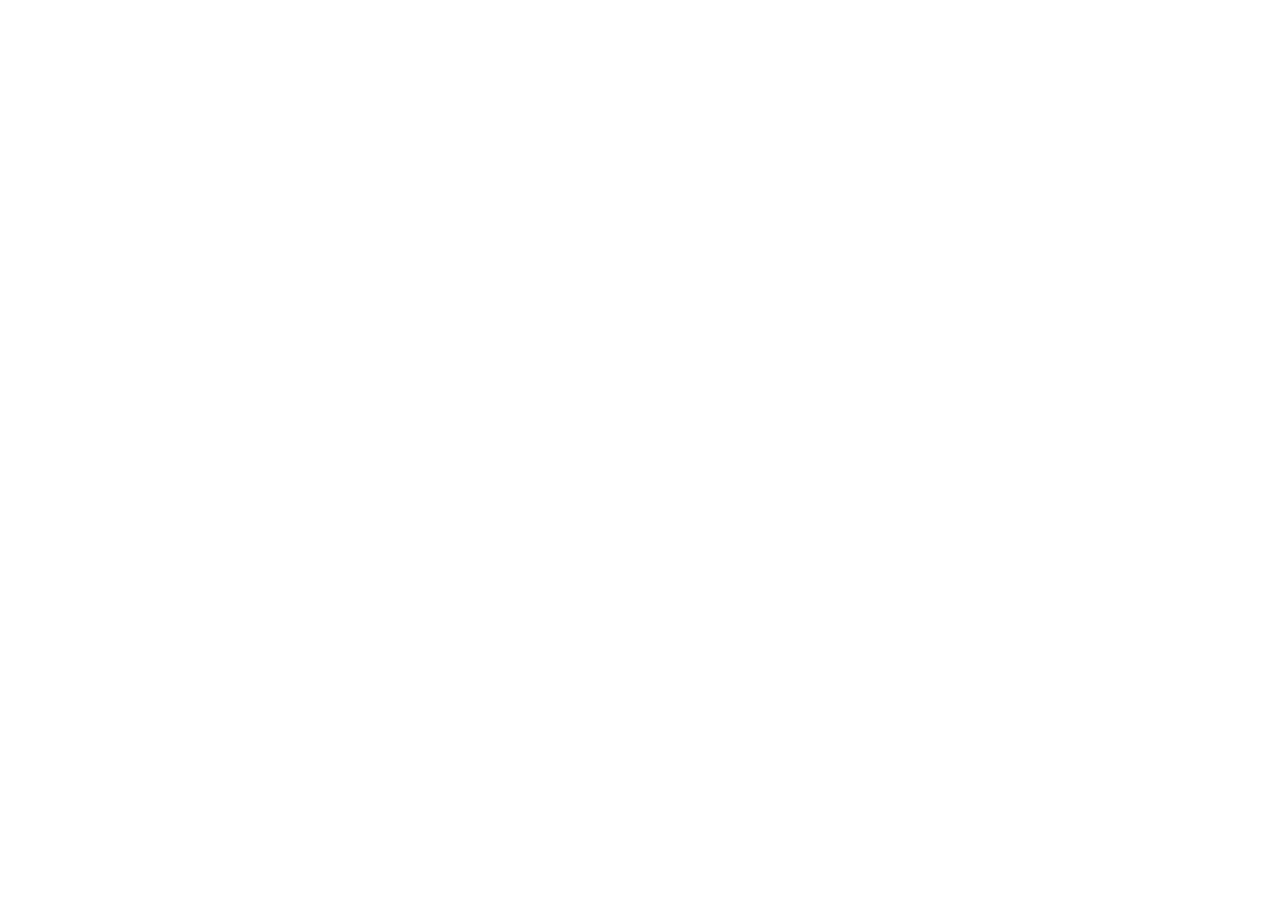
==== commit e4298e95: "Fix base path via CLI flag Co-Authored-By: Claude Opus 4.6 (1M context) <noreply@anthropic.com>" ====
--- a/index.html
+++ b/index.html
@@ -8,11 +8,11 @@
 <link rel="icon" href="https://cdn.jsdelivr.net/gh/slidevjs/slidev/assets/favicon.png">
 <meta http-equiv="Content-Type" content="text/html; charset=UTF-8">
 <meta property="slidev:version" content="52.14.2">
-<meta property="og:title" content="今天沒有乾貨 - Slidev">  <script type="module" crossorigin src="/assets/index-DfH1OjNK.js"></script>
-  <link rel="modulepreload" crossorigin href="/assets/modules/vue-6H1W4fmf.js">
-  <link rel="modulepreload" crossorigin href="/assets/modules/shiki-DHP1OZ5i.js">
-  <link rel="stylesheet" crossorigin href="/assets/modules/shiki-UqVAgQbi.css">
-  <link rel="stylesheet" crossorigin href="/assets/index-C6qQCcV-.css">
+<meta property="og:title" content="今天沒有乾貨 - Slidev">  <script type="module" crossorigin src="/share-vp-2026-04-all-vibes-no-tips/assets/index-BTrlpf4J.js"></script>
+  <link rel="modulepreload" crossorigin href="/share-vp-2026-04-all-vibes-no-tips/assets/modules/vue-6H1W4fmf.js">
+  <link rel="modulepreload" crossorigin href="/share-vp-2026-04-all-vibes-no-tips/assets/modules/shiki-DHP1OZ5i.js">
+  <link rel="stylesheet" crossorigin href="/share-vp-2026-04-all-vibes-no-tips/assets/modules/shiki-UqVAgQbi.css">
+  <link rel="stylesheet" crossorigin href="/share-vp-2026-04-all-vibes-no-tips/assets/index-04CsLx_r.css">
 </head>
 <body>
   <div id="app"></div>
